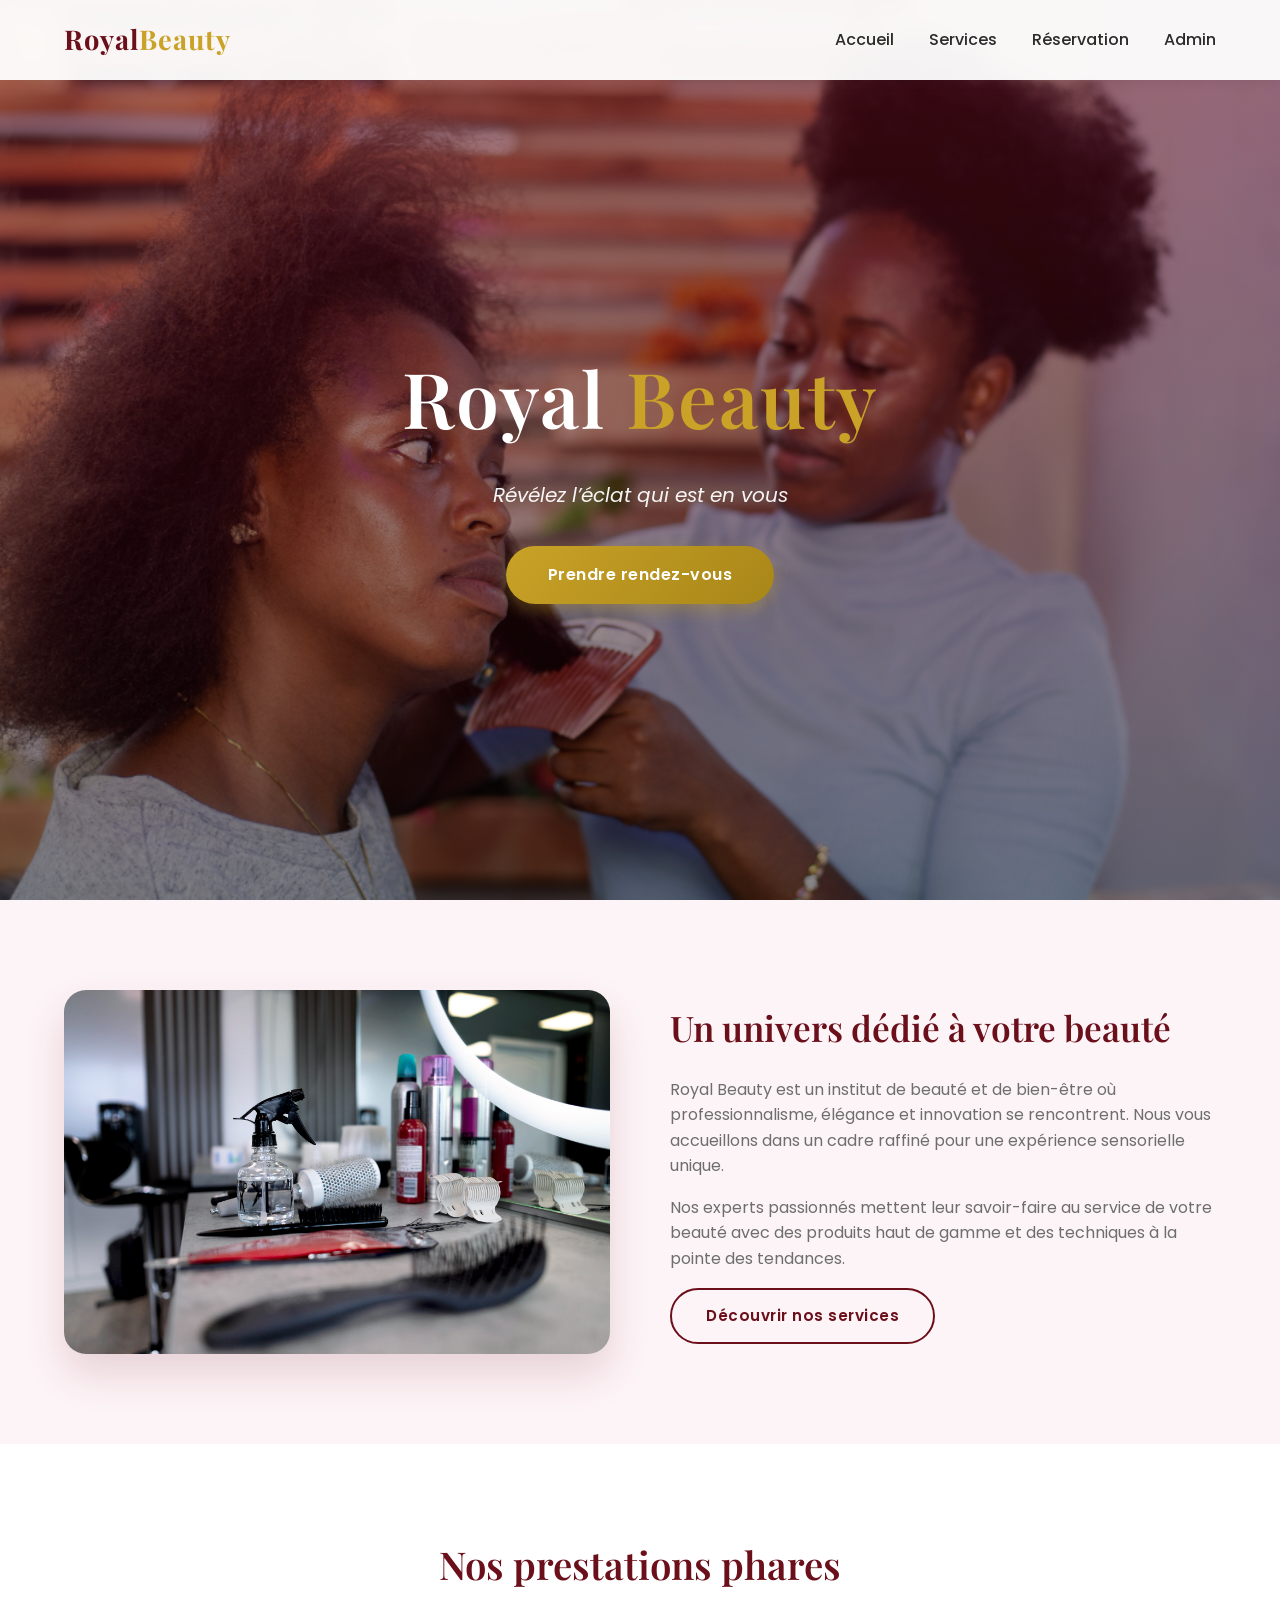
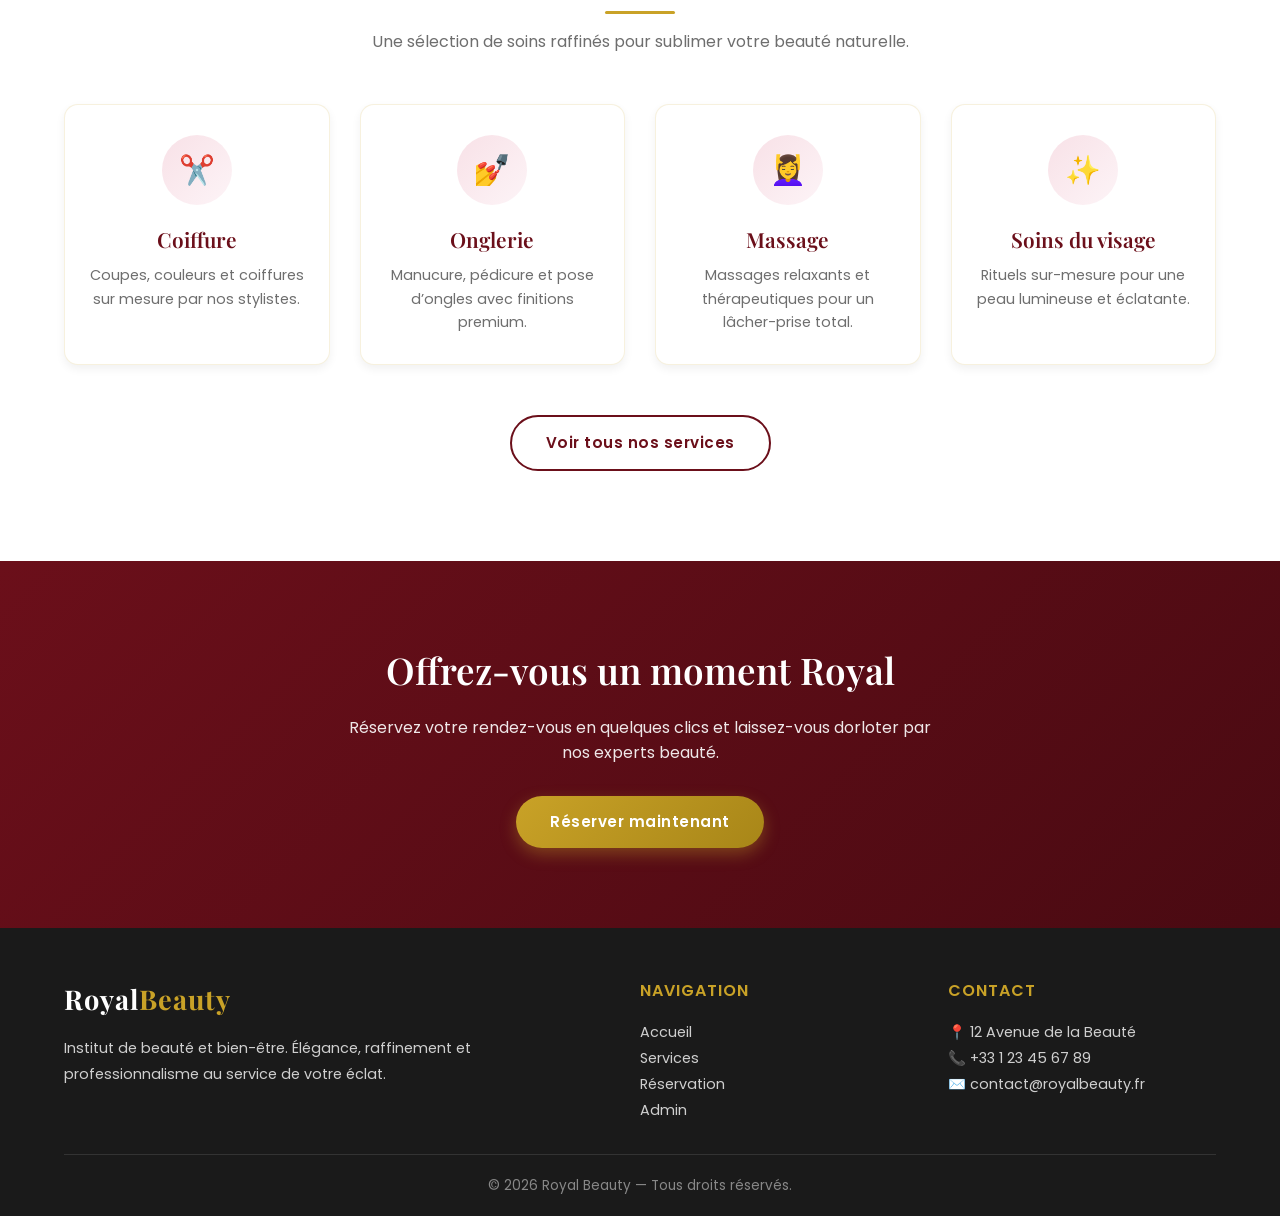
==== index.html @ 95f502e0 "first commit" ====
<!DOCTYPE html>
<html lang="fr">
<head>
    <meta charset="UTF-8" />
    <meta name="viewport" content="width=device-width, initial-scale=1.0" />
    <title>Royal Beauty – Institut de beauté & bien-être</title>
    <meta name="description" content="Royal Beauty, institut de beauté et de bien-être. Coiffure, onglerie, massage, soins du visage. Réservez en ligne." />
    <link rel="preconnect" href="https://fonts.googleapis.com">
    <link rel="preconnect" href="https://fonts.gstatic.com" crossorigin>
    <link href="https://fonts.googleapis.com/css2?family=Playfair+Display:wght@500;600;700&family=Poppins:wght@300;400;500;600&display=swap" rel="stylesheet">
    <link rel="stylesheet" href="css/style.css" />
</head>
<body>

    
    <!-- ================= NAVBAR ================= -->
    <nav class="navbar">
        <div class="container nav-container">
            <a href="index.html" class="logo">Royal<span>Beauty</span></a>
            <ul class="nav-links">
                <li><a href="index.html">Accueil</a></li>
                <li><a href="services.html">Services</a></li>
                <li><a href="booking.html">Réservation</a></li>
                <li><a href="dashboard.html">Admin</a></li>
            </ul>
            <div class="burger" aria-label="Menu">
                <span></span><span></span><span></span>
            </div>
        </div>
    </nav>

    <!-- ================= HERO ================= -->
    <header class="hero">
        <div class="hero-content">
            <h1>Royal <span>Beauty</span></h1>
            <p>Révélez l’éclat qui est en vous</p>
            <a href="booking.html" class="btn btn-primary">Prendre rendez-vous</a>
        </div>
    </header>

    <!-- ================= ABOUT ================= -->
    <section class="section about">
        <div class="container about-grid">
            <div class="about-image">
                <img src="images/2149319780.jpg" alt="Espace bien-être Royal Beauty" />
            </div>
            <div class="about-text">
                <h2>Un univers dédié à votre beauté</h2>
                <p>
                    Royal Beauty est un institut de beauté et de bien-être où professionnalisme,
                    élégance et innovation se rencontrent. Nous vous accueillons dans un cadre
                    raffiné pour une expérience sensorielle unique.
                </p>
                <p>
                    Nos experts passionnés mettent leur savoir-faire au service de votre beauté
                    avec des produits haut de gamme et des techniques à la pointe des tendances.
                </p>
                <a href="services.html" class="btn btn-outline">Découvrir nos services</a>
            </div>
        </div>
    </section>

    <!-- ================= SERVICES PREVIEW ================= -->
    <section class="section">
        <div class="container">
            <h2 class="section-title">Nos prestations phares</h2>
            <p class="section-subtitle">Une sélection de soins raffinés pour sublimer votre beauté naturelle.</p>

            <div class="preview-grid">
                <div class="preview-card">
                    <div class="preview-icon">✂️</div>
                    <h3>Coiffure</h3>
                    <p>Coupes, couleurs et coiffures sur mesure par nos stylistes.</p>
                </div>
                <div class="preview-card">
                    <div class="preview-icon">💅</div>
                    <h3>Onglerie</h3>
                    <p>Manucure, pédicure et pose d’ongles avec finitions premium.</p>
                </div>
                <div class="preview-card">
                    <div class="preview-icon">💆‍♀️</div>
                    <h3>Massage</h3>
                    <p>Massages relaxants et thérapeutiques pour un lâcher-prise total.</p>
                </div>
                <div class="preview-card">
                    <div class="preview-icon">✨</div>
                    <h3>Soins du visage</h3>
                    <p>Rituels sur-mesure pour une peau lumineuse et éclatante.</p>
                </div>
            </div>

            <div style="text-align:center;">
                <a href="services.html" class="btn btn-outline">Voir tous nos services</a>
            </div>
        </div>
    </section>

    <!-- ================= CTA ================= -->
    <section class="cta">
        <div class="container">
            <h2>Offrez-vous un moment Royal</h2>
            <p>Réservez votre rendez-vous en quelques clics et laissez-vous dorloter par nos experts beauté.</p>
            <a href="booking.html" class="btn btn-primary">Réserver maintenant</a>
        </div>
    </section>

    <!-- ================= FOOTER ================= -->
    <footer class="footer">
        <div class="container footer-grid">
            <div>
                <a href="index.html" class="logo">Royal<span>Beauty</span></a>
                <p>Institut de beauté et bien-être. Élégance, raffinement et professionnalisme au service de votre éclat.</p>
            </div>
            <div>
                <h4>Navigation</h4>
                <ul>
                    <li><a href="index.html">Accueil</a></li>
                    <li><a href="services.html">Services</a></li>
                    <li><a href="booking.html">Réservation</a></li>
                    <li><a href="dashboard.html">Admin</a></li>
                </ul>
            </div>
            <div>
                <h4>Contact</h4>
                <ul>
                    <li>📍 12 Avenue de la Beauté</li>
                    <li>📞 +33 1 23 45 67 89</li>
                    <li>✉️ contact@royalbeauty.fr</li>
                </ul>
            </div>
        </div>
        <div class="container footer-bottom">
            © <span id="year"></span> Royal Beauty — Tous droits réservés.
        </div>
    </footer>

    <script src="js/storage.js"></script>
    <script src="js/app.js"></script>
</body>
</html>
---- css/style.css ----
/* =========================================================
   Royal Connect – Royal Beauty
   Feuille de styles principale
   Palette : Or #C9A227 · Bordeaux #6B0F1A · Rose clair #F8E1E7
   ========================================================= */

/* ---------- Variables & Reset ---------- */
:root {
    --gold: #C9A227;
    --gold-dark: #a88618;
    --burgundy: #6B0F1A;
    --burgundy-dark: #4a0a12;
    --pink: #F8E1E7;
    --pink-soft: #fdf4f7;
    --white: #ffffff;
    --text: #2b2b2b;
    --text-muted: #6e6e6e;
    --shadow-sm: 0 4px 10px rgba(0, 0, 0, 0.06);
    --shadow-md: 0 10px 25px rgba(0, 0, 0, 0.08);
    --shadow-lg: 0 20px 40px rgba(107, 15, 26, 0.15);
    --radius: 14px;
    --radius-lg: 22px;
    --transition: 0.3s ease;
}

* {
    margin: 0;
    padding: 0;
    box-sizing: border-box;
}

html {
    scroll-behavior: smooth;
}

body {
    font-family: 'Poppins', sans-serif;
    color: var(--text);
    background-color: var(--white);
    line-height: 1.6;
    overflow-x: hidden;
}

h1, h2, h3, h4 {
    font-family: 'Playfair Display', serif;
    color: var(--burgundy);
    font-weight: 600;
}

a {
    text-decoration: none;
    color: inherit;
}

img {
    max-width: 100%;
    display: block;
}

/* ---------- Layout helpers ---------- */
.container {
    width: 90%;
    max-width: 1200px;
    margin: 0 auto;
}

.section {
    padding: 90px 0;
}

.section-title {
    text-align: center;
    font-size: 2.4rem;
    margin-bottom: 15px;
}

.section-subtitle {
    text-align: center;
    color: var(--text-muted);
    max-width: 650px;
    margin: 0 auto 50px;
}

.section-title::after {
    content: "";
    display: block;
    width: 70px;
    height: 3px;
    background: var(--gold);
    margin: 15px auto 0;
    border-radius: 3px;
}

/* ---------- Navbar ---------- */
.navbar {
    position: fixed;
    top: 0;
    left: 0;
    width: 100%;
    background: rgba(255, 255, 255, 0.95);
    backdrop-filter: blur(8px);
    box-shadow: var(--shadow-sm);
    z-index: 1000;
    transition: var(--transition);
}

.nav-container {
    display: flex;
    justify-content: space-between;
    align-items: center;
    padding: 18px 0;
}

.logo {
    font-family: 'Playfair Display', serif;
    font-size: 1.7rem;
    font-weight: 700;
    color: var(--burgundy);
    letter-spacing: 1px;
}

.logo span {
    color: var(--gold);
}

.nav-links {
    display: flex;
    list-style: none;
    gap: 35px;
}

.nav-links a {
    font-weight: 500;
    color: var(--text);
    position: relative;
    transition: color var(--transition);
}

.nav-links a::after {
    content: "";
    position: absolute;
    bottom: -6px;
    left: 0;
    width: 0;
    height: 2px;
    background: var(--gold);
    transition: width var(--transition);
}

.burger {
    display: none;
    flex-direction: column;
    gap: 5px;
    cursor: pointer;
    padding: 6px;
}

.burger span {
    width: 26px;
    height: 2px;
    background: var(--burgundy);
    transition: var(--transition);
}

.burger.active span:nth-child(1) { transform: translateY(7px) rotate(45deg); }
.burger.active span:nth-child(2) { opacity: 0; }
.burger.active span:nth-child(3) { transform: translateY(-7px) rotate(-45deg); }

/* ---------- Boutons ---------- */
.btn {
    display: inline-block;
    padding: 14px 34px;
    border-radius: 50px;
    font-weight: 600;
    font-size: 0.95rem;
    letter-spacing: 0.5px;
    cursor: pointer;
    border: none;
    transition: all var(--transition);
    text-align: center;
}

.btn-primary {
    background: linear-gradient(135deg, var(--gold), var(--gold-dark));
    color: var(--white);
    box-shadow: 0 6px 16px rgba(201, 162, 39, 0.35);
}

.btn-primary:hover {
    transform: translateY(-3px);
    box-shadow: 0 10px 24px rgba(201, 162, 39, 0.5);
}

.btn-outline {
    background: transparent;
    color: var(--burgundy);
    border: 2px solid var(--burgundy);
}

.btn-outline:hover {
    background: var(--burgundy);
    color: var(--white);
    transform: translateY(-3px);
}

.btn-burgundy {
    background: var(--burgundy);
    color: var(--white);
}

.btn-burgundy:hover {
    background: var(--burgundy-dark);
    transform: translateY(-3px);
}

/* ---------- Hero ---------- */
.hero {
    min-height: 100vh;
    background: linear-gradient(rgba(107, 15, 26, 0.55), rgba(0, 0, 0, 0.45)),
                url("../images/2149259365.jpg") center/cover no-repeat;
    display: flex;
    align-items: center;
    justify-content: center;
    text-align: center;
    color: var(--white);
    position: relative;
    padding: 100px 20px 60px;
}

.hero-content {
    max-width: 800px;
    animation: fadeUp 1s ease both;
}

.hero h1 {
    font-size: clamp(2.5rem, 6vw, 4.8rem);
    color: var(--white);
    margin-bottom: 20px;
    letter-spacing: 2px;
}

.hero h1 span {
    color: var(--gold);
}

.hero p {
    font-size: 1.25rem;
    font-style: italic;
    margin-bottom: 35px;
    opacity: 0.95;
}

.hero .btn {
    font-size: 1rem;
    padding: 16px 42px;
}

.page-header {
    padding: 160px 0 70px;
    background: linear-gradient(135deg, var(--pink-soft), var(--pink));
    text-align: center;
}

.page-header h1 {
    font-size: 3rem;
    margin-bottom: 10px;
}

.page-header p {
    color: var(--text-muted);
    font-size: 1.05rem;
}

/* ---------- About section ---------- */
.about {
    background: var(--pink-soft);
}

.about-grid {
    display: grid;
    grid-template-columns: 1fr 1fr;
    gap: 60px;
    align-items: center;
}

.about-image img {
    border-radius: var(--radius-lg);
    box-shadow: var(--shadow-lg);
}

.about-text h2 {
    font-size: 2.2rem;
    margin-bottom: 20px;
}

.about-text p {
    color: var(--text-muted);
    margin-bottom: 16px;
}

/* ---------- Services (cards) ---------- */
.services-grid {
    display: grid;
    grid-template-columns: repeat(auto-fit, minmax(260px, 1fr));
    gap: 35px;
}

.service-card {
    background: var(--white);
    border-radius: var(--radius-lg);
    overflow: hidden;
    box-shadow: var(--shadow-sm);
    transition: transform var(--transition), box-shadow var(--transition);
    display: flex;
    flex-direction: column;
}

.service-card:hover {
    transform: translateY(-8px);
    box-shadow: var(--shadow-lg);
}

.service-card .card-image {
    height: 220px;
    overflow: hidden;
}

.service-card .card-image img {
    width: 100%;
    height: 100%;
    object-fit: cover;
    transition: transform 0.6s ease;
}

.service-card:hover .card-image img {
    transform: scale(1.08);
}

.service-card .card-body {
    padding: 25px;
    flex: 1;
    display: flex;
    flex-direction: column;
}

.service-card h3 {
    font-size: 1.4rem;
    margin-bottom: 10px;
}

.service-card p {
    color: var(--text-muted);
    font-size: 0.95rem;
    margin-bottom: 18px;
    flex: 1;
}

.service-card .price {
    display: inline-block;
    color: var(--gold);
    font-weight: 600;
    margin-bottom: 16px;
    font-family: 'Playfair Display', serif;
    font-size: 1.1rem;
}

/* Preview (home) compact card */
.preview-grid {
    display: grid;
    grid-template-columns: repeat(auto-fit, minmax(220px, 1fr));
    gap: 30px;
    margin-bottom: 50px;
}

.preview-card {
    background: var(--white);
    padding: 30px 20px;
    border-radius: var(--radius);
    text-align: center;
    box-shadow: var(--shadow-sm);
    transition: var(--transition);
    border: 1px solid rgba(201, 162, 39, 0.15);
}

.preview-card:hover {
    transform: translateY(-6px);
    box-shadow: var(--shadow-md);
    border-color: var(--gold);
}

.preview-icon {
    width: 70px;
    height: 70px;
    margin: 0 auto 18px;
    display: flex;
    align-items: center;
    justify-content: center;
    border-radius: 50%;
    background: linear-gradient(135deg, var(--pink), var(--pink-soft));
    font-size: 1.8rem;
}

.preview-card h3 {
    font-size: 1.3rem;
    margin-bottom: 8px;
}

.preview-card p {
    color: var(--text-muted);
    font-size: 0.9rem;
}

/* ---------- CTA section ---------- */
.cta {
    background: linear-gradient(135deg, var(--burgundy), var(--burgundy-dark));
    color: var(--white);
    text-align: center;
    padding: 80px 20px;
}

.cta h2 {
    color: var(--white);
    font-size: 2.3rem;
    margin-bottom: 15px;
}

.cta p {
    margin-bottom: 30px;
    opacity: 0.9;
    max-width: 600px;
    margin-left: auto;
    margin-right: auto;
}

/* ---------- Formulaire booking ---------- */
.booking-wrap {
    display: grid;
    grid-template-columns: 1fr 1fr;
    gap: 50px;
    align-items: stretch;
}

.booking-side {
    background: linear-gradient(135deg, var(--burgundy), var(--burgundy-dark));
    color: var(--white);
    padding: 45px;
    border-radius: var(--radius-lg);
    display: flex;
    flex-direction: column;
    justify-content: center;
}

.booking-side h2 {
    color: var(--white);
    margin-bottom: 20px;
}

.booking-side p {
    opacity: 0.9;
    margin-bottom: 14px;
}

.booking-side .info-line {
    display: flex;
    align-items: center;
    gap: 12px;
    margin-bottom: 12px;
    font-size: 0.95rem;
}

.booking-side .info-icon {
    color: var(--gold);
    font-size: 1.1rem;
}

.booking-form {
    background: var(--white);
    padding: 45px;
    border-radius: var(--radius-lg);
    box-shadow: var(--shadow-md);
}

.form-group {
    margin-bottom: 20px;
}

.form-group label {
    display: block;
    margin-bottom: 8px;
    font-weight: 500;
    color: var(--burgundy);
    font-size: 0.92rem;
}

.form-group input,
.form-group select {
    width: 100%;
    padding: 13px 16px;
    border: 1.5px solid #e5e5e5;
    border-radius: 10px;
    font-family: inherit;
    font-size: 0.95rem;
    background: var(--white);
    transition: var(--transition);
}

.form-group input:focus,
.form-group select:focus {
    outline: none;
    border-color: var(--gold);
    box-shadow: 0 0 0 3px rgba(201, 162, 39, 0.15);
}

.form-row {
    display: grid;
    grid-template-columns: 1fr 1fr;
    gap: 18px;
}

.booking-form .btn {
    width: 100%;
    margin-top: 10px;
}

/* ---------- Dashboard ---------- */
.dashboard-section {
    padding: 140px 0 80px;
    background: var(--pink-soft);
    min-height: 100vh;
}

.dashboard-header {
    display: flex;
    justify-content: space-between;
    align-items: center;
    margin-bottom: 30px;
    flex-wrap: wrap;
    gap: 20px;
}

.dashboard-header h1 {
    font-size: 2.2rem;
}

.stats-bar {
    display: grid;
    grid-template-columns: repeat(3, 1fr);
    gap: 20px;
    margin-bottom: 30px;
}

.stat-card {
    background: var(--white);
    padding: 22px;
    border-radius: var(--radius);
    text-align: center;
    box-shadow: var(--shadow-sm);
    display: flex;
    flex-direction: column;
    gap: 4px;
    border-left: 4px solid var(--gold);
}

.stat-card.pending { border-left-color: #e89416; }
.stat-card.validated { border-left-color: #2e9b54; }

.stat-num {
    font-family: 'Playfair Display', serif;
    font-size: 2.2rem;
    font-weight: 700;
    color: var(--burgundy);
}

.stat-label {
    color: var(--text-muted);
    font-size: 0.9rem;
    text-transform: uppercase;
    letter-spacing: 1px;
}

.toolbar {
    display: flex;
    justify-content: space-between;
    align-items: center;
    gap: 15px;
    margin-bottom: 20px;
    flex-wrap: wrap;
}

.filters {
    display: flex;
    gap: 10px;
    flex-wrap: wrap;
}

.filter-btn {
    padding: 9px 20px;
    border: 1.5px solid var(--burgundy);
    background: transparent;
    color: var(--burgundy);
    border-radius: 50px;
    cursor: pointer;
    font-weight: 500;
    font-size: 0.88rem;
    transition: var(--transition);
}

.filter-btn:hover,
.filter-btn.active {
    background: var(--burgundy);
    color: var(--white);
}

.table-wrap {
    background: var(--white);
    border-radius: var(--radius-lg);
    box-shadow: var(--shadow-sm);
    overflow: hidden;
}

.bookings-table {
    width: 100%;
    border-collapse: collapse;
}

.bookings-table thead {
    background: var(--burgundy);
    color: var(--white);
}

.bookings-table th,
.bookings-table td {
    padding: 16px 18px;
    text-align: left;
    font-size: 0.93rem;
}

.bookings-table th {
    font-weight: 600;
    text-transform: uppercase;
    letter-spacing: 0.8px;
    font-size: 0.78rem;
}

.bookings-table tbody tr {
    border-bottom: 1px solid #f0e9ec;
    transition: background var(--transition);
}

.bookings-table tbody tr:hover {
    background: var(--pink-soft);
}

.bookings-table tbody tr:last-child {
    border-bottom: none;
}

.status-badge {
    display: inline-block;
    padding: 5px 13px;
    border-radius: 20px;
    font-size: 0.78rem;
    font-weight: 600;
    letter-spacing: 0.5px;
}

.status-pending {
    background: #fff3e0;
    color: #e89416;
}

.status-validated {
    background: #e6f6ec;
    color: #2e9b54;
}

.actions-cell {
    display: flex;
    gap: 8px;
}

.btn-action {
    width: 34px;
    height: 34px;
    border: none;
    border-radius: 50%;
    cursor: pointer;
    font-size: 1rem;
    font-weight: 700;
    display: inline-flex;
    align-items: center;
    justify-content: center;
    transition: var(--transition);
}

.btn-validate {
    background: #e6f6ec;
    color: #2e9b54;
}

.btn-validate:hover {
    background: #2e9b54;
    color: var(--white);
    transform: scale(1.08);
}

.btn-delete {
    background: #fdecee;
    color: #c0392b;
}

.btn-delete:hover {
    background: #c0392b;
    color: var(--white);
    transform: scale(1.08);
}

.empty-state {
    text-align: center;
    padding: 60px 20px;
    display: none;
}

.empty-state .icon {
    font-size: 3.5rem;
    margin-bottom: 15px;
    opacity: 0.4;
}

.empty-state p {
    color: var(--text-muted);
    font-size: 1.05rem;
}

/* ---------- Footer ---------- */
.footer {
    background: #1a1a1a;
    color: #cfcfcf;
    padding: 50px 0 20px;
}

.footer-grid {
    display: grid;
    grid-template-columns: 2fr 1fr 1fr;
    gap: 40px;
    margin-bottom: 30px;
}

.footer h4 {
    color: var(--gold);
    margin-bottom: 16px;
    font-family: 'Poppins', sans-serif;
    font-size: 1rem;
    letter-spacing: 1px;
    text-transform: uppercase;
}

.footer .logo {
    color: var(--white);
    margin-bottom: 14px;
    display: inline-block;
}

.footer p,
.footer li {
    font-size: 0.9rem;
    line-height: 1.8;
}

.footer ul {
    list-style: none;
}

.footer a {
    color: #cfcfcf;
    transition: color var(--transition);
}

.footer a:hover {
    color: var(--gold);
}

.footer-bottom {
    border-top: 1px solid #333;
    padding-top: 20px;
    text-align: center;
    font-size: 0.85rem;
    color: #888;
}

/* ---------- Toast notifications ---------- */
.toast-container {
    position: fixed;
    top: 100px;
    right: 25px;
    z-index: 2000;
    display: flex;
    flex-direction: column;
    gap: 12px;
}

.toast {
    background: var(--white);
    padding: 14px 20px;
    border-radius: 12px;
    box-shadow: var(--shadow-lg);
    display: flex;
    align-items: center;
    gap: 12px;
    min-width: 280px;
    transform: translateX(120%);
    opacity: 0;
    transition: transform 0.4s ease, opacity 0.4s ease;
    border-left: 4px solid var(--gold);
}

.toast.show {
    transform: translateX(0);
    opacity: 1;
}

.toast-success { border-left-color: #2e9b54; }
.toast-error { border-left-color: #c0392b; }
.toast-info { border-left-color: #2980b9; }

.toast-icon {
    width: 28px;
    height: 28px;
    border-radius: 50%;
    display: inline-flex;
    align-items: center;
    justify-content: center;
    color: var(--white);
    font-weight: 700;
    flex-shrink: 0;
}

.toast-success .toast-icon { background: #2e9b54; }
.toast-error .toast-icon { background: #c0392b; }
.toast-info .toast-icon { background: #2980b9; }

.toast-msg {
    font-size: 0.92rem;
    color: var(--text);
}


/* ---------- Animations ---------- */
@keyframes fadeUp {
    from { opacity: 0; transform: translateY(30px); }
    to { opacity: 1; transform: translateY(0); }
}

@keyframes fadeIn {
    from { opacity: 0; }
    to { opacity: 1; }
}

.fade-in {
    animation: fadeIn 0.8s ease both;
}

/* ---------- Responsive ---------- */
@media (max-width: 900px) {
    .section { padding: 70px 0; }

    .about-grid,
    .booking-wrap {
        grid-template-columns: 1fr;
        gap: 35px;
    }

    .footer-grid {
        grid-template-columns: 1fr 1fr;
    }

    .stats-bar {
        grid-template-columns: 1fr;
    }
}

@media (max-width: 720px) {
    .burger { display: flex; }

    .nav-links {
        position: absolute;
        top: 100%;
        left: 0;
        width: 100%;
        flex-direction: column;
        background: var(--white);
        padding: 20px 0;
        gap: 18px;
        text-align: center;
        box-shadow: var(--shadow-sm);
        transform: translateY(-20px);
        opacity: 0;
        pointer-events: none;
        transition: var(--transition);
    }

    .nav-links.open {
        transform: translateY(0);
        opacity: 1;
        pointer-events: auto;
    }

    .hero p { font-size: 1.05rem; }
    .section-title { font-size: 1.9rem; }

    .booking-form,
    .booking-side { padding: 30px; }

    .form-row { grid-template-columns: 1fr; }

    .footer-grid { grid-template-columns: 1fr; gap: 30px; }

    .page-header { padding: 130px 0 50px; }
    .page-header h1 { font-size: 2.2rem; }

    .dashboard-section { padding: 120px 0 60px; }

    /* Responsive table → cards */
    .bookings-table thead { display: none; }
    .bookings-table,
    .bookings-table tbody,
    .bookings-table tr,
    .bookings-table td {
        display: block;
        width: 100%;
    }
    .bookings-table tr {
        background: var(--white);
        margin-bottom: 14px;
        border-radius: var(--radius);
        padding: 10px 6px;
        box-shadow: var(--shadow-sm);
        border-bottom: none !important;
    }
    .bookings-table td {
        display: flex;
        justify-content: space-between;
        align-items: center;
        padding: 10px 16px;
        border-bottom: 1px dashed #eee;
    }
    .bookings-table td:last-child { border-bottom: none; }
    .bookings-table td::before {
        content: attr(data-label);
        font-weight: 600;
        color: var(--burgundy);
        font-size: 0.78rem;
        text-transform: uppercase;
        letter-spacing: 0.5px;
    }
    .actions-cell { justify-content: flex-end; }

    .toast-container { right: 15px; left: 15px; top: 90px; }
    .toast { min-width: auto; width: 100%; }
}




/* ---------- Bouton danger ---------- */
.btn-danger {
    background: linear-gradient(135deg, #c0392b, #962d22);
    color: var(--white);
    box-shadow: 0 6px 16px rgba(192, 57, 43, 0.35);
}

.btn-danger:hover {
    transform: translateY(-3px);
    box-shadow: 0 10px 24px rgba(192, 57, 43, 0.5);
}

/* ---------- Dashboard actions (header) ---------- */
.dashboard-actions {
    display: flex;
    gap: 12px;
    flex-wrap: wrap;
}

/* ---------- Page de connexion ---------- */
.login-page {
    min-height: 100vh;
    display: flex;
    background:
        linear-gradient(135deg, rgba(107, 15, 26, 0.92), rgba(74, 10, 18, 0.95)),
        url("../images/2149259365.jpg") center/cover no-repeat;
    padding: 40px 20px;
    position: relative;
}

.login-wrap {
    width: 100%;
    max-width: 460px;
    margin: auto;
    position: relative;
}

.login-back {
    position: absolute;
    top: -30px;
    left: 0;
    color: rgba(255, 255, 255, 0.85);
    font-size: 0.9rem;
    transition: color var(--transition);
}

.login-back:hover {
    color: var(--gold);
}

.login-card {
    background: var(--white);
    padding: 45px 40px;
    border-radius: var(--radius-lg);
    box-shadow: 0 30px 60px rgba(0, 0, 0, 0.3);
    animation: fadeUp 0.6s ease both;
}

.login-brand {
    text-align: center;
    margin-bottom: 35px;
}

.login-brand .logo {
    font-size: 2rem;
}

.login-tag {
    color: var(--text-muted);
    font-size: 0.9rem;
    margin-top: 6px;
    letter-spacing: 1px;
    text-transform: uppercase;
}

.login-form .btn {
    width: 100%;
    margin-top: 8px;
}

.login-hint {
    margin-top: 22px;
    padding: 12px 15px;
    background: var(--pink-soft);
    border-radius: 10px;
    font-size: 0.85rem;
    color: var(--text-muted);
    text-align: center;
    border-left: 3px solid var(--gold);
}

.login-hint code {
    background: var(--white);
    padding: 2px 8px;
    border-radius: 4px;
    font-family: 'Courier New', monospace;
    color: var(--burgundy);
    font-weight: 600;
}

/* ---------- Modal de confirmation ---------- */
.modal-backdrop {
    position: fixed;
    inset: 0;
    background: rgba(30, 10, 15, 0.55);
    backdrop-filter: blur(3px);
    z-index: 3000;
    display: flex;
    align-items: center;
    justify-content: center;
    padding: 20px;
    opacity: 0;
    transition: opacity 0.25s ease;
}

.modal-backdrop.show {
    opacity: 1;
}

.modal {
    background: var(--white);
    border-radius: var(--radius-lg);
    padding: 35px 32px 28px;
    max-width: 440px;
    width: 100%;
    text-align: center;
    box-shadow: var(--shadow-lg);
    transform: translateY(20px) scale(0.97);
    transition: transform 0.25s ease;
}

.modal-backdrop.show .modal {
    transform: translateY(0) scale(1);
}

.modal-icon {
    width: 64px;
    height: 64px;
    margin: 0 auto 18px;
    border-radius: 50%;
    background: linear-gradient(135deg, var(--pink), var(--pink-soft));
    color: var(--burgundy);
    font-size: 1.8rem;
    font-weight: 700;
    display: flex;
    align-items: center;
    justify-content: center;
}

.modal-icon.danger {
    background: linear-gradient(135deg, #fdecee, #fbd5d9);
    color: #c0392b;
}

.modal-title {
    font-size: 1.4rem;
    margin-bottom: 10px;
}

.modal-message {
    color: var(--text-muted);
    font-size: 0.95rem;
    margin-bottom: 26px;
    line-height: 1.6;
}

.modal-actions {
    display: flex;
    gap: 12px;
    justify-content: center;
    flex-wrap: wrap;
}

.modal-actions .btn {
    flex: 1;
    min-width: 130px;
    padding: 12px 20px;
}

@media (max-width: 480px) {
    .login-card { padding: 35px 25px; }
    .modal { padding: 30px 22px 22px; }
    .modal-actions { flex-direction: column-reverse; }
    .modal-actions .btn { width: 100%; }
}
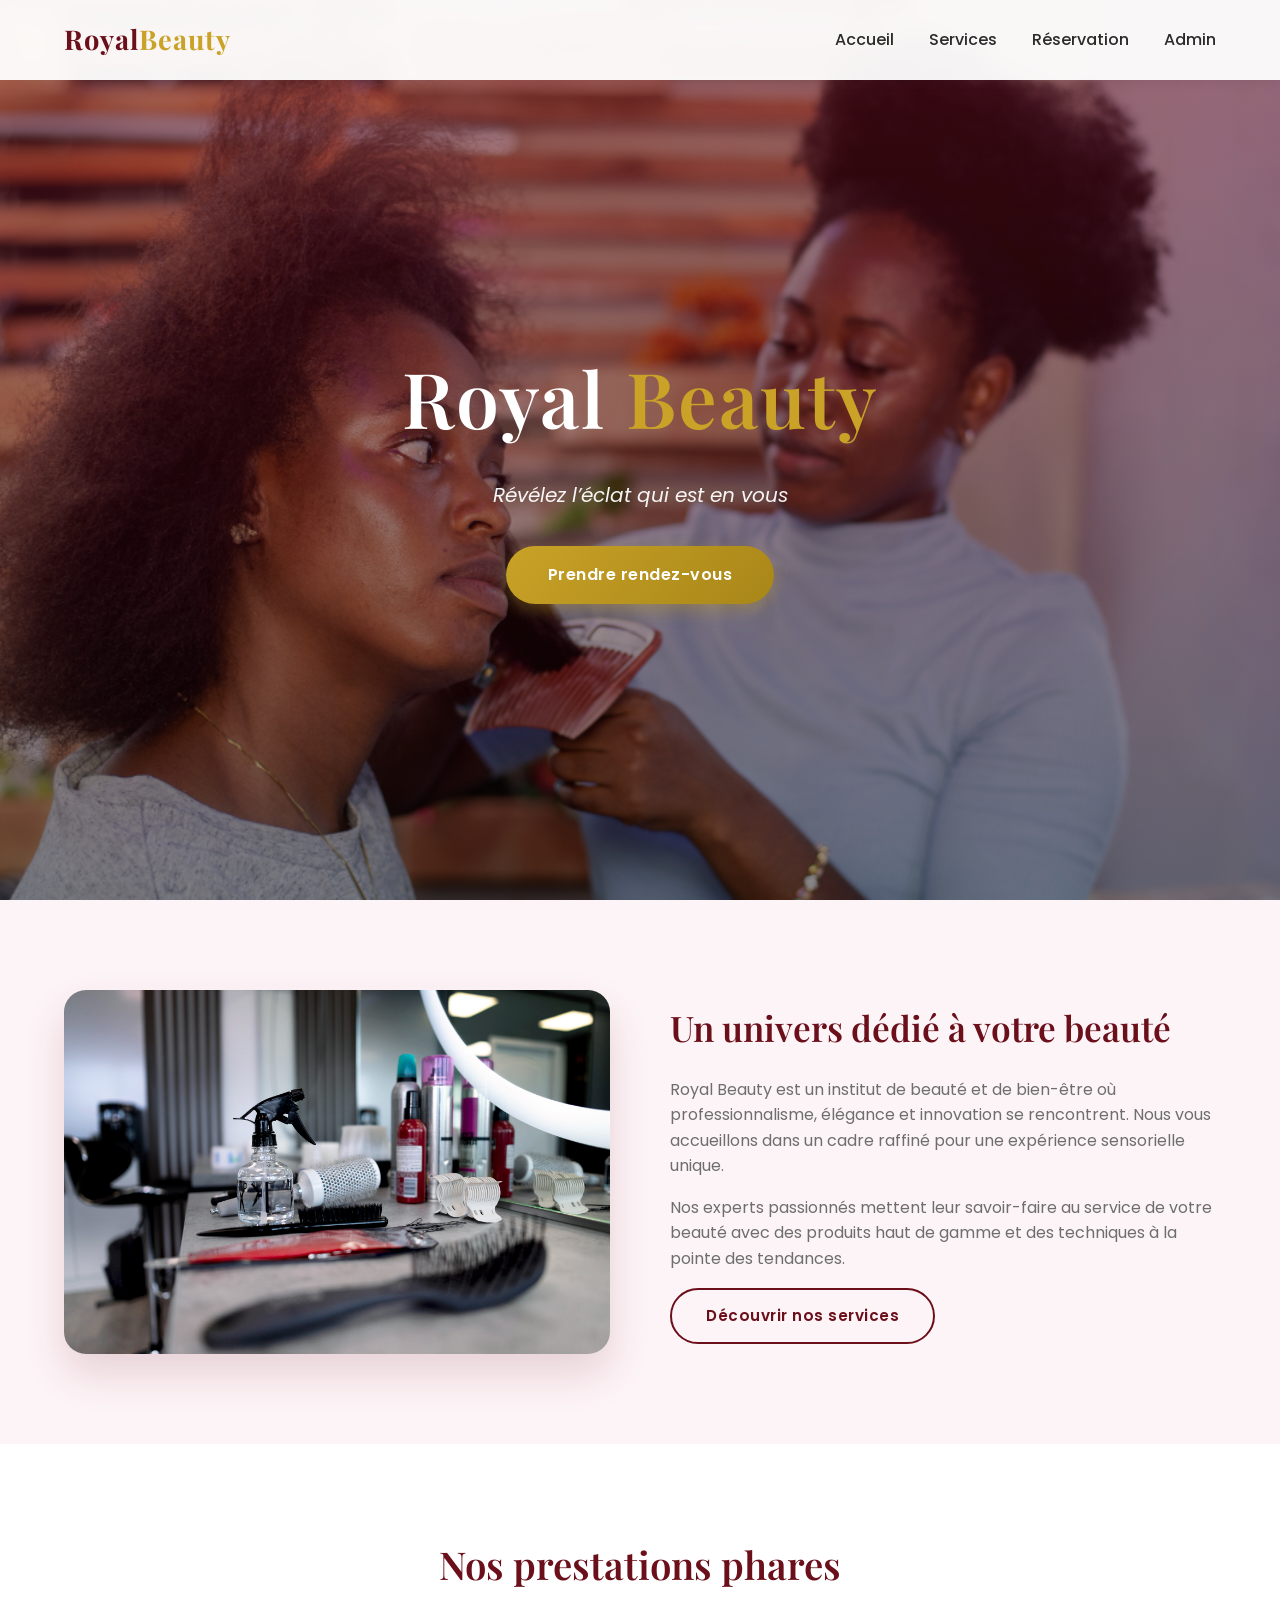
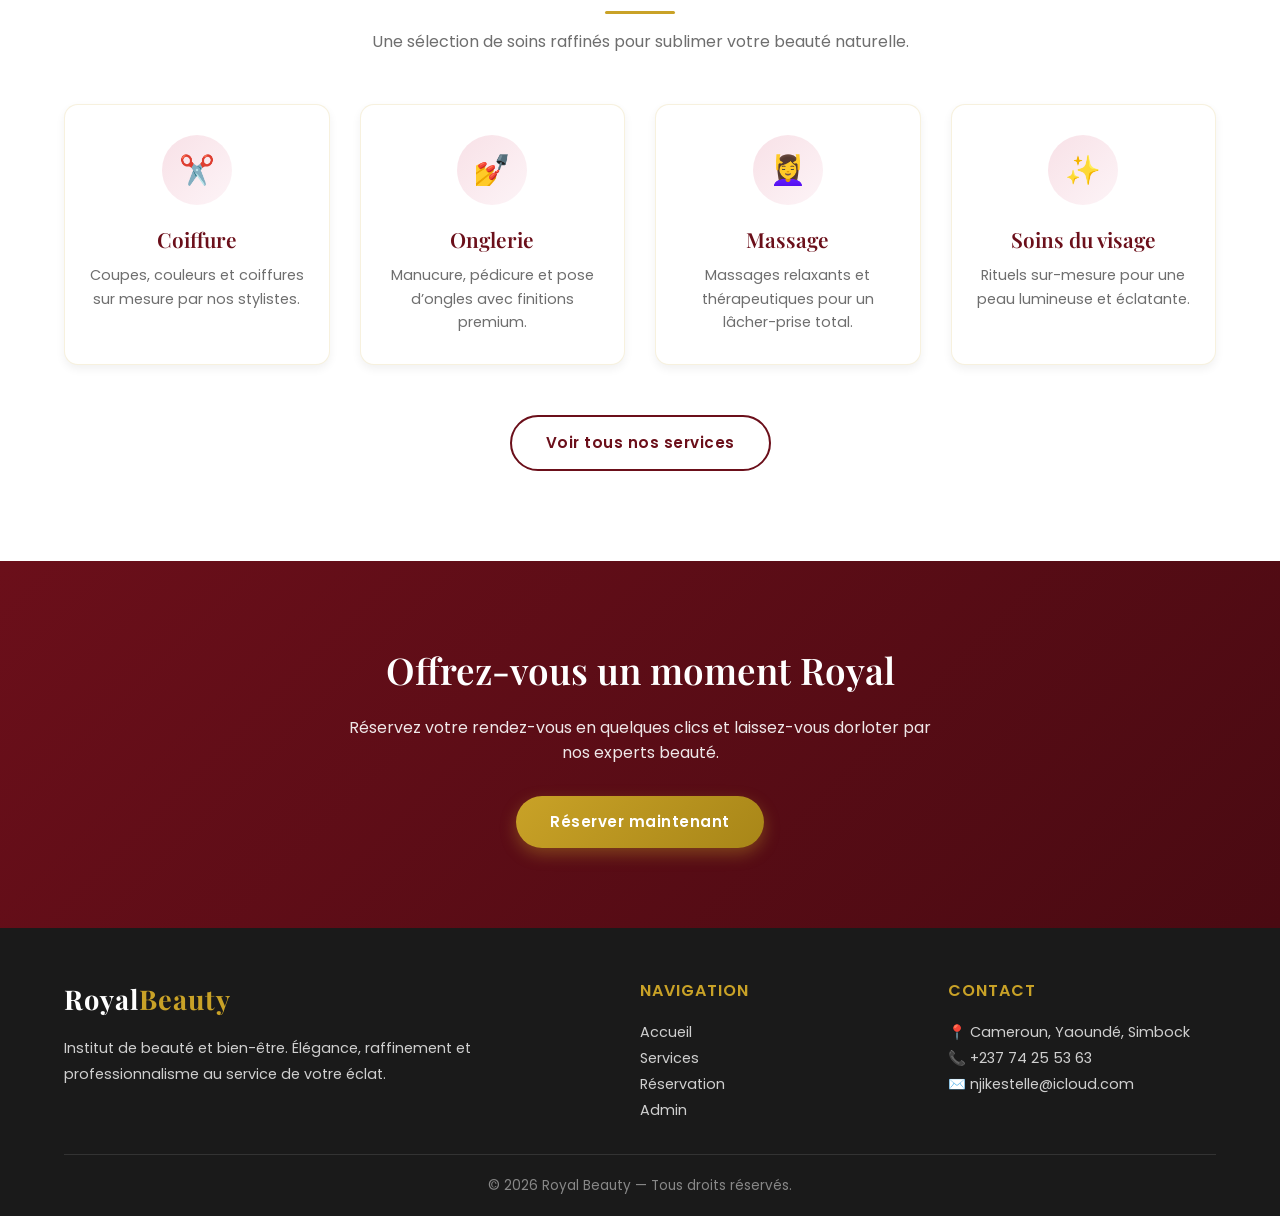
==== commit b2412b27: "AJout de infos de contact" ====
--- a/index.html
+++ b/index.html
@@ -123,9 +123,9 @@
             <div>
                 <h4>Contact</h4>
                 <ul>
-                    <li>📍 12 Avenue de la Beauté</li>
-                    <li>📞 +33 1 23 45 67 89</li>
-                    <li>✉️ contact@royalbeauty.fr</li>
+                    <li>📍 Cameroun, Yaoundé, Simbock</li>
+                    <li>📞 +237 74 25 53 63</li>
+                    <li>✉️ njikestelle@icloud.com</li>
                 </ul>
             </div>
         </div>
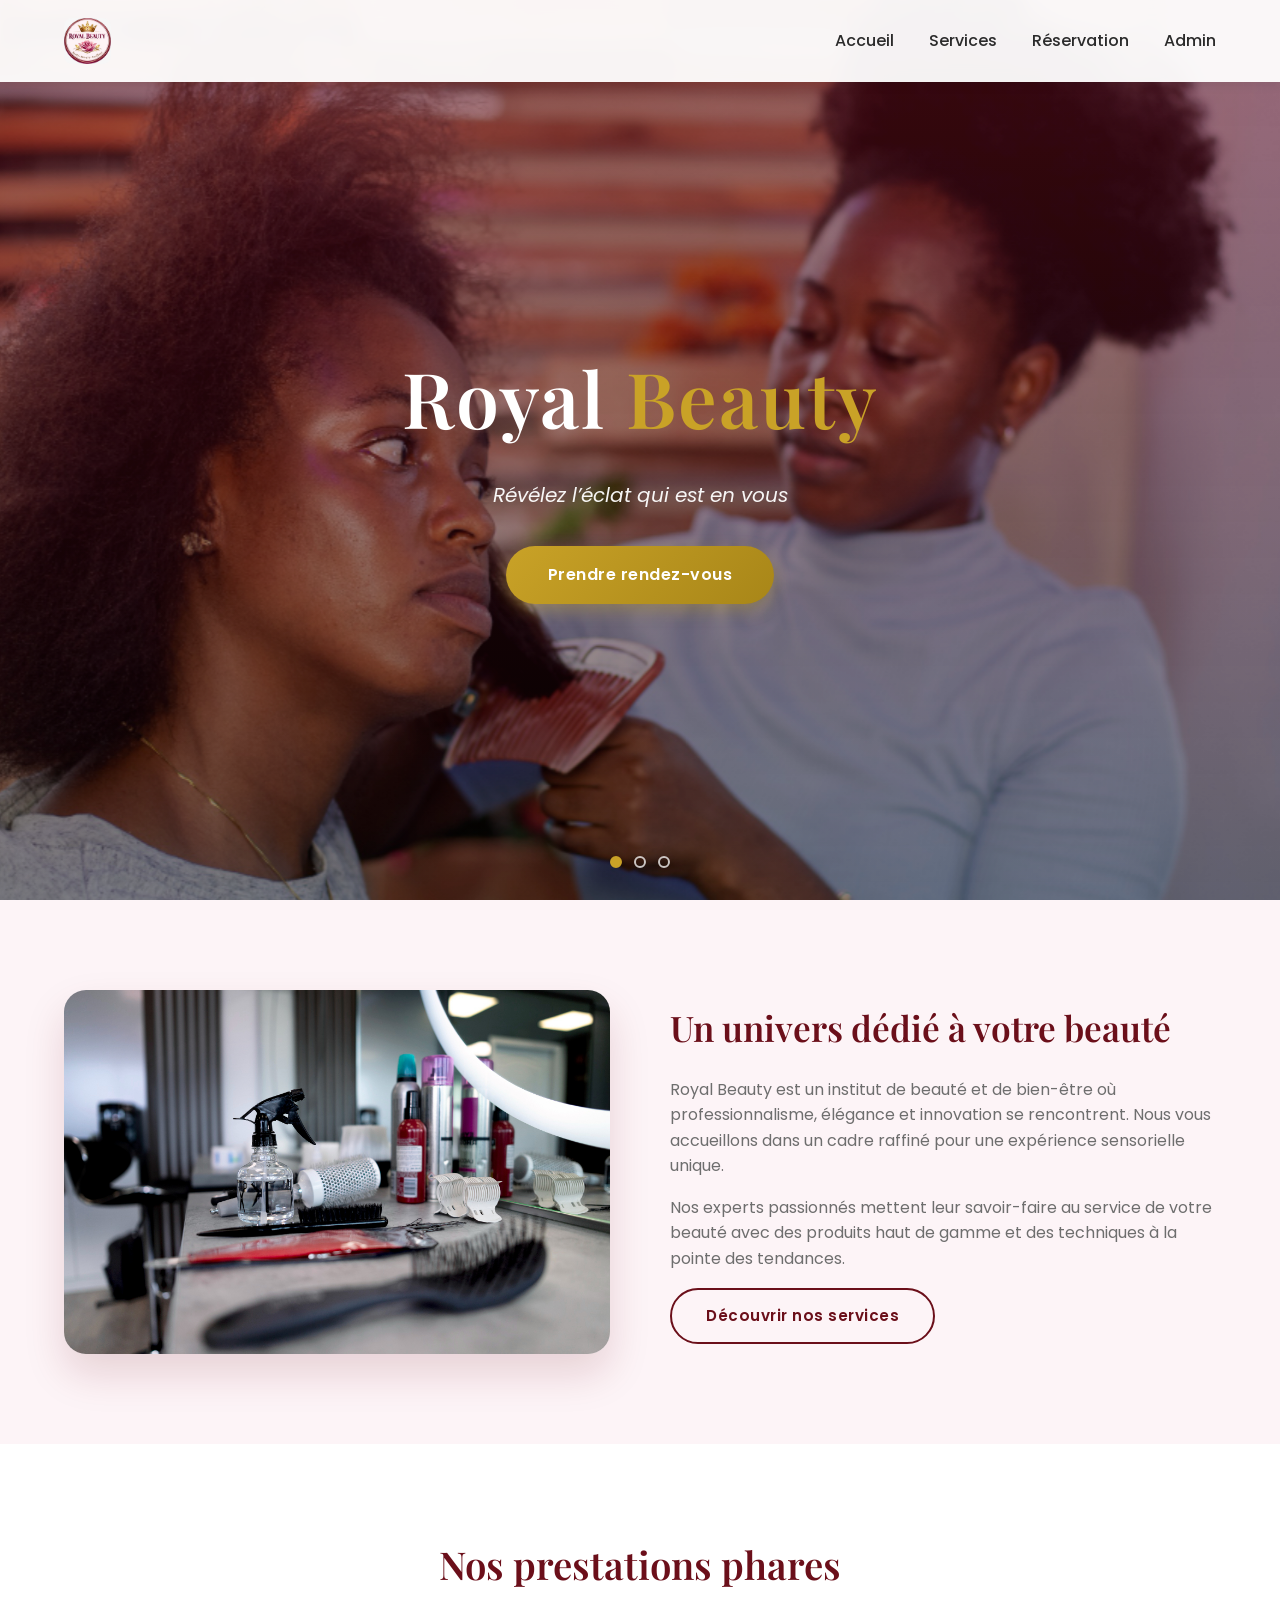
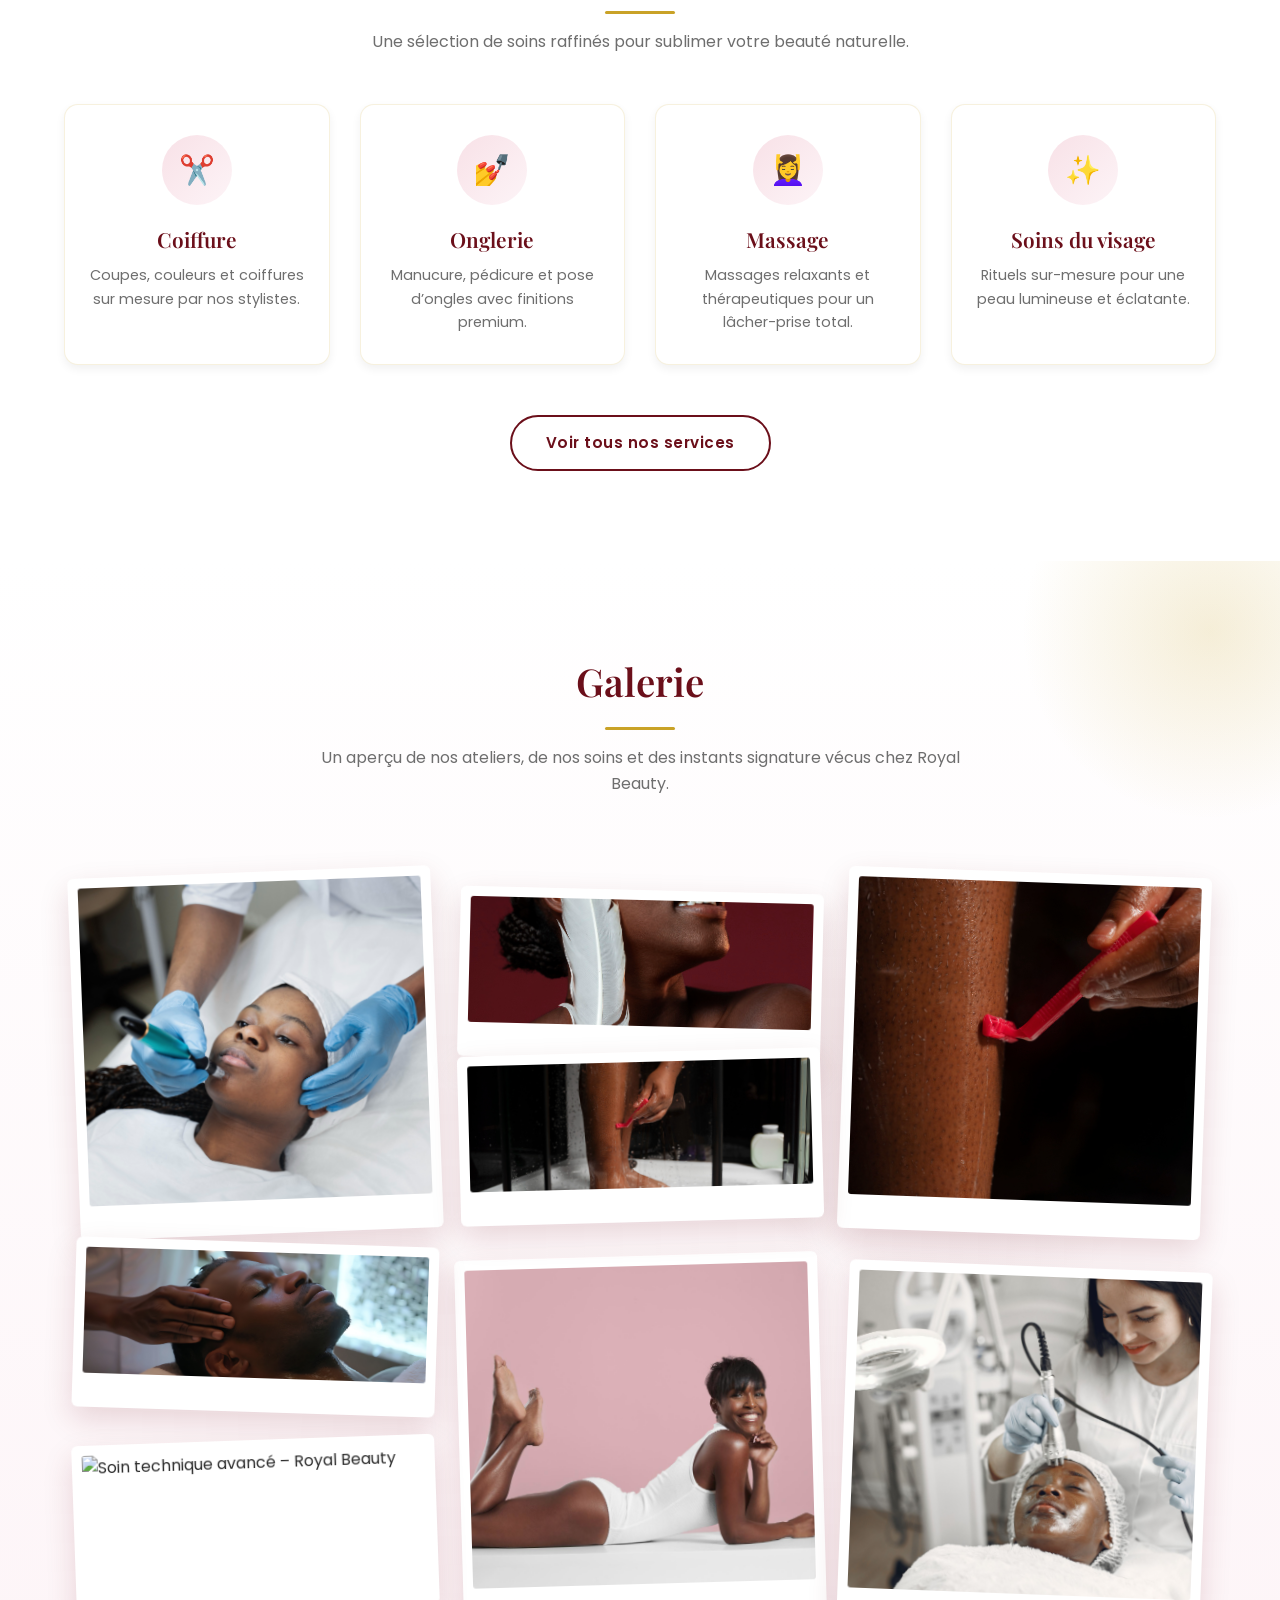
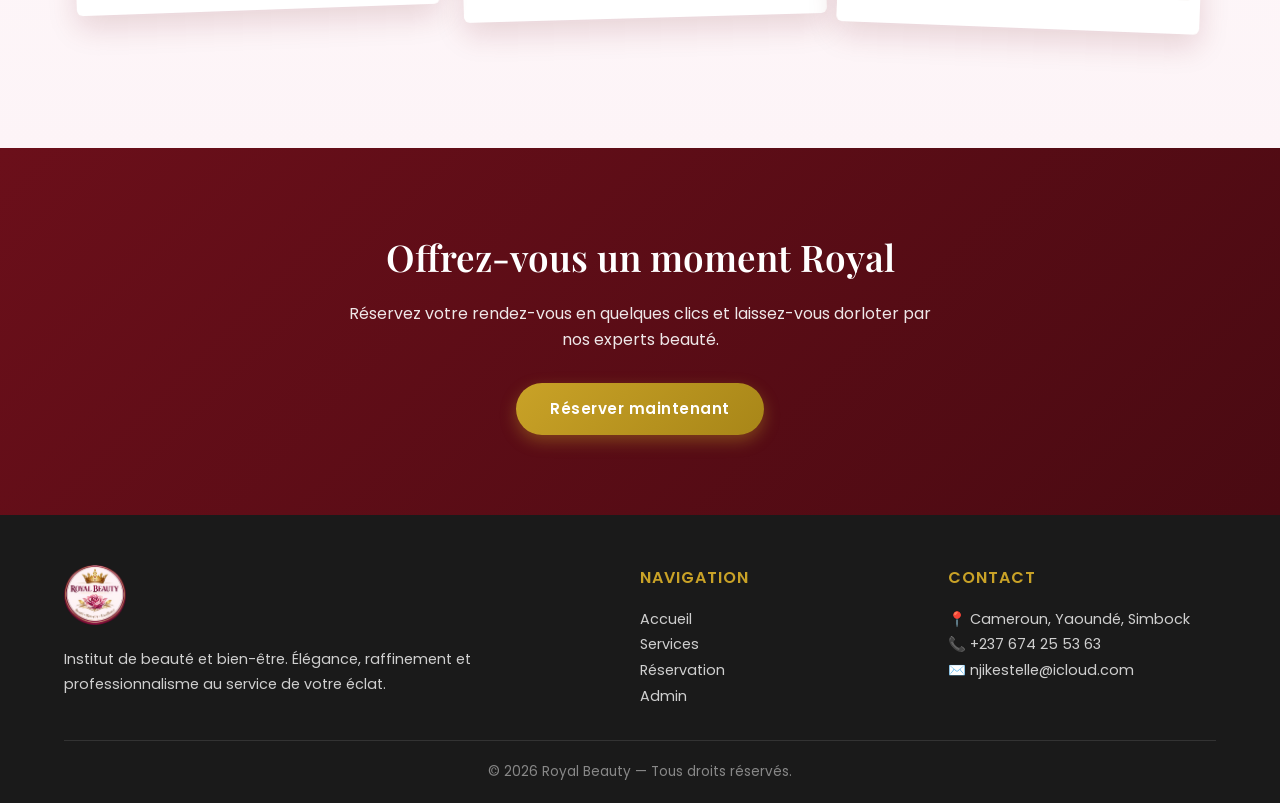
==== commit 57305ece: "AJout de la galerie" ====
--- a/index.html
+++ b/index.html
@@ -5,10 +5,28 @@
     <meta name="viewport" content="width=device-width, initial-scale=1.0" />
     <title>Royal Beauty – Institut de beauté & bien-être</title>
     <meta name="description" content="Royal Beauty, institut de beauté et de bien-être. Coiffure, onglerie, massage, soins du visage. Réservez en ligne." />
+
+    <!-- Open Graph / Facebook -->
+    <meta property="og:type" content="website" />
+    <meta property="og:site_name" content="Royal Beauty" />
+    <meta property="og:title" content="Royal Beauty – Institut de beauté & bien-être" />
+    <meta property="og:description" content="Royal Beauty, institut de beauté et de bien-être. Coiffure, onglerie, massage, soins du visage. Réservez en ligne." />
+    <meta property="og:image" content="images/logo.png" />
+    <meta property="og:image:alt" content="Logo Royal Beauty" />
+    <meta property="og:url" content="index.html" />
+    <meta property="og:locale" content="fr_FR" />
+
+    <!-- Twitter -->
+    <meta name="twitter:card" content="summary_large_image" />
+    <meta name="twitter:title" content="Royal Beauty – Institut de beauté & bien-être" />
+    <meta name="twitter:description" content="Royal Beauty, institut de beauté et de bien-être. Coiffure, onglerie, massage, soins du visage. Réservez en ligne." />
+    <meta name="twitter:image" content="images/logo.png" />
+
     <link rel="preconnect" href="https://fonts.googleapis.com">
     <link rel="preconnect" href="https://fonts.gstatic.com" crossorigin>
     <link href="https://fonts.googleapis.com/css2?family=Playfair+Display:wght@500;600;700&family=Poppins:wght@300;400;500;600&display=swap" rel="stylesheet">
     <link rel="stylesheet" href="css/style.css" />
+    <link rel="icon" type="image/png" href="images/logo.png" />
 </head>
 <body>
 
@@ -16,7 +34,7 @@
     <!-- ================= NAVBAR ================= -->
     <nav class="navbar">
         <div class="container nav-container">
-            <a href="index.html" class="logo">Royal<span>Beauty</span></a>
+            <a href="index.html" class="logo"><img src="images/logo_fond_blanc.jpeg" alt="Royal Beauty" /></a>
             <ul class="nav-links">
                 <li><a href="index.html">Accueil</a></li>
                 <li><a href="services.html">Services</a></li>
@@ -29,12 +47,22 @@
         </div>
     </nav>
 
-    <!-- ================= HERO ================= -->
-    <header class="hero">
+    <!-- ================= HERO (carrousel 3 slides) ================= -->
+    <header class="hero" id="heroCarousel">
+        <div class="hero-slides">
+            <div class="hero-slide active" style="background-image: url('images/2149259365.jpg');"></div>
+            <div class="hero-slide" style="background-image: url('images/2148976099.jpg');"></div>
+            <div class="hero-slide" style="background-image: url('images/2149975498.jpg');"></div>
+        </div>
         <div class="hero-content">
             <h1>Royal <span>Beauty</span></h1>
             <p>Révélez l’éclat qui est en vous</p>
             <a href="booking.html" class="btn btn-primary">Prendre rendez-vous</a>
+        </div>
+        <div class="hero-dots" role="tablist" aria-label="Sélection de diapositive">
+            <button type="button" class="hero-dot active" aria-label="Diapositive 1"></button>
+            <button type="button" class="hero-dot" aria-label="Diapositive 2"></button>
+            <button type="button" class="hero-dot" aria-label="Diapositive 3"></button>
         </div>
     </header>
 
@@ -95,6 +123,26 @@
         </div>
     </section>
 
+    <!-- ================= GALERIE ================= -->
+    <section class="section gallery-section">
+        <div class="gallery-bg-decor" aria-hidden="true"></div>
+        <div class="container">
+            <h2 class="section-title">Galerie</h2>
+            <p class="section-subtitle">Un aperçu de nos ateliers, de nos soins et des instants signature vécus chez Royal Beauty.</p>
+
+            <div class="gallery">
+                <figure class="gallery-item"><img src="images/2149334293.jpg" alt="Atelier soin visage – Royal Beauty" loading="lazy" /></figure>
+                <figure class="gallery-item"><img src="images/2149732823.jpg" alt="Espace coiffure – Royal Beauty" loading="lazy" /></figure>
+                <figure class="gallery-item"><img src="images/2150162720.jpg" alt="Rituel bien-être – Royal Beauty" loading="lazy" /></figure>
+                <figure class="gallery-item"><img src="images/2150162723.jpg" alt="Onglerie premium – Royal Beauty" loading="lazy" /></figure>
+                <figure class="gallery-item"><img src="images/2151454760.jpg" alt="Atelier beauté – Royal Beauty" loading="lazy" /></figure>
+                <figure class="gallery-item"><img src="images/2283.jpg" alt="Cadre raffiné – Royal Beauty" loading="lazy" /></figure>
+                <figure class="gallery-item"><img src="images/48234.jpg" alt="Expertise beauté – Royal Beauty" loading="lazy" /></figure>
+                <figure class="gallery-item"><img src="images/person-getting-micro-needling-beauty-treatment.jpg" alt="Soin technique avancé – Royal Beauty" loading="lazy" /></figure>
+            </div>
+        </div>
+    </section>
+
     <!-- ================= CTA ================= -->
     <section class="cta">
         <div class="container">
@@ -108,7 +156,7 @@
     <footer class="footer">
         <div class="container footer-grid">
             <div>
-                <a href="index.html" class="logo">Royal<span>Beauty</span></a>
+                <a href="index.html" class="logo"><img src="images/logo.png" alt="Royal Beauty" /></a>
                 <p>Institut de beauté et bien-être. Élégance, raffinement et professionnalisme au service de votre éclat.</p>
             </div>
             <div>
@@ -124,7 +172,7 @@
                 <h4>Contact</h4>
                 <ul>
                     <li>📍 Cameroun, Yaoundé, Simbock</li>
-                    <li>📞 +237 74 25 53 63</li>
+                    <li>📞 +237 674 25 53 63</li>
                     <li>✉️ njikestelle@icloud.com</li>
                 </ul>
             </div>
--- a/css/style.css
+++ b/css/style.css
@@ -123,6 +123,13 @@
     color: var(--gold);
 }
 
+.logo img {
+    height: 46px;
+    width: auto;
+    display: block;
+    border-radius: 8px;
+}
+
 .nav-links {
     display: flex;
     list-style: none;
@@ -213,11 +220,9 @@
     transform: translateY(-3px);
 }
 
-/* ---------- Hero ---------- */
+/* ---------- Hero (carrousel) ---------- */
 .hero {
     min-height: 100vh;
-    background: linear-gradient(rgba(107, 15, 26, 0.55), rgba(0, 0, 0, 0.45)),
-                url("../images/2149259365.jpg") center/cover no-repeat;
     display: flex;
     align-items: center;
     justify-content: center;
@@ -225,11 +230,80 @@
     color: var(--white);
     position: relative;
     padding: 100px 20px 60px;
+    overflow: hidden;
+}
+
+.hero-slides {
+    position: absolute;
+    inset: 0;
+    z-index: 0;
+}
+
+.hero-slide {
+    position: absolute;
+    inset: 0;
+    background-size: cover;
+    background-position: center;
+    background-repeat: no-repeat;
+    opacity: 0;
+    transition: opacity 1.2s ease-in-out;
+    transform: scale(1.05);
+}
+
+.hero-slide.active {
+    opacity: 1;
+    animation: heroZoom 7s ease-in-out forwards;
+}
+
+.hero-slides::after {
+    content: "";
+    position: absolute;
+    inset: 0;
+    background: linear-gradient(rgba(107, 15, 26, 0.55), rgba(0, 0, 0, 0.45));
+    z-index: 1;
+    pointer-events: none;
+}
+
+@keyframes heroZoom {
+    from { transform: scale(1.05); }
+    to   { transform: scale(1.12); }
 }
 
 .hero-content {
+    position: relative;
+    z-index: 2;
     max-width: 800px;
     animation: fadeUp 1s ease both;
+}
+
+.hero-dots {
+    position: absolute;
+    bottom: 32px;
+    left: 50%;
+    transform: translateX(-50%);
+    display: flex;
+    gap: 12px;
+    z-index: 3;
+}
+
+.hero-dot {
+    width: 12px;
+    height: 12px;
+    border-radius: 50%;
+    border: 2px solid rgba(255, 255, 255, 0.75);
+    background: transparent;
+    cursor: pointer;
+    padding: 0;
+    transition: background var(--transition), transform var(--transition), border-color var(--transition);
+}
+
+.hero-dot:hover {
+    transform: scale(1.15);
+}
+
+.hero-dot.active {
+    background: var(--gold);
+    border-color: var(--gold);
 }
 
 .hero h1 {
@@ -730,6 +804,180 @@
 .empty-state p {
     color: var(--text-muted);
     font-size: 1.05rem;
+}
+
+/* ---------- Galerie (collage créatif) ---------- */
+.gallery-section {
+    position: relative;
+    overflow: hidden;
+    background: linear-gradient(180deg, var(--white) 0%, var(--pink-soft) 100%);
+}
+
+.gallery-bg-decor {
+    position: absolute;
+    top: -120px;
+    right: -120px;
+    width: 380px;
+    height: 380px;
+    background: radial-gradient(circle, rgba(201, 162, 39, 0.18), transparent 70%);
+    border-radius: 50%;
+    pointer-events: none;
+    z-index: 0;
+}
+
+.gallery-bg-decor::after {
+    content: "";
+    position: absolute;
+    bottom: -500px;
+    left: -300px;
+    width: 460px;
+    height: 460px;
+    background: radial-gradient(circle, rgba(107, 15, 26, 0.12), transparent 70%);
+    border-radius: 50%;
+}
+
+.gallery-section .container {
+    position: relative;
+    z-index: 1;
+}
+
+.gallery {
+    display: grid;
+    grid-template-columns: repeat(6, 1fr);
+    grid-auto-rows: 170px;
+    gap: 22px;
+    margin-top: 55px;
+    padding: 20px 10px 40px;
+}
+
+.gallery-item {
+    position: relative;
+    margin: 0;
+    background: var(--white);
+    padding: 10px 10px 34px;
+    border-radius: 6px;
+    box-shadow: 0 12px 30px rgba(107, 15, 26, 0.15);
+    overflow: hidden;
+    cursor: pointer;
+    transition: transform 0.55s cubic-bezier(0.22, 1, 0.36, 1),
+                box-shadow 0.4s ease;
+    will-change: transform;
+}
+
+.gallery-item img {
+    width: 100%;
+    height: 100%;
+    object-fit: cover;
+    display: block;
+    border-radius: 3px;
+    transition: transform 0.8s ease, filter 0.4s ease;
+    filter: saturate(0.92);
+}
+
+.gallery-item::before {
+    content: "";
+    position: absolute;
+    inset: 10px 10px 34px;
+    border-radius: 3px;
+    background: linear-gradient(180deg, transparent 55%, rgba(107, 15, 26, 0.55));
+    opacity: 0;
+    transition: opacity 0.4s ease;
+    z-index: 2;
+    pointer-events: none;
+}
+
+.gallery-item::after {
+    content: "";
+    position: absolute;
+    inset: 0;
+    border-radius: 6px;
+    border: 2px solid transparent;
+    pointer-events: none;
+    transition: border-color 0.35s ease;
+}
+
+.gallery-item:hover {
+    transform: scale(1.06) rotate(0deg) translate(0, 0) !important;
+    box-shadow: 0 25px 55px rgba(107, 15, 26, 0.28);
+    z-index: 20;
+}
+
+.gallery-item:hover img {
+    transform: scale(1.08);
+    filter: saturate(1.1);
+}
+
+.gallery-item:hover::before { opacity: 1; }
+.gallery-item:hover::after { border-color: var(--gold); }
+
+/* Placement asymétrique + rotations (effet collage/polaroid) */
+.gallery-item:nth-child(1) {
+    grid-column: 1 / 3;
+    grid-row: 1 / 3;
+    transform: rotate(-2.2deg);
+    z-index: 2;
+}
+.gallery-item:nth-child(2) {
+    grid-column: 3 / 5;
+    grid-row: 1 / 2;
+    transform: translateY(18px) rotate(1.4deg);
+    z-index: 3;
+}
+.gallery-item:nth-child(3) {
+    grid-column: 5 / 7;
+    grid-row: 1 / 3;
+    transform: rotate(2deg);
+    z-index: 2;
+}
+.gallery-item:nth-child(4) {
+    grid-column: 3 / 5;
+    grid-row: 2 / 3;
+    transform: translateY(-12px) rotate(-1.5deg);
+    z-index: 4;
+}
+.gallery-item:nth-child(5) {
+    grid-column: 1 / 3;
+    grid-row: 3 / 4;
+    transform: translateY(-14px) rotate(1.8deg);
+    z-index: 3;
+}
+.gallery-item:nth-child(6) {
+    grid-column: 3 / 5;
+    grid-row: 3 / 5;
+    transform: rotate(-1.6deg);
+    z-index: 2;
+}
+.gallery-item:nth-child(7) {
+    grid-column: 5 / 7;
+    grid-row: 3 / 5;
+    transform: translateY(10px) rotate(2.2deg);
+    z-index: 2;
+}
+.gallery-item:nth-child(8) {
+    grid-column: 1 / 3;
+    grid-row: 4 / 5;
+    transform: translateY(-8px) rotate(-2deg);
+    z-index: 3;
+}
+
+/* Tablette : grille 4 colonnes, rotations réduites */
+@media (max-width: 960px) {
+    .gallery { grid-template-columns: repeat(4, 1fr); grid-auto-rows: 150px; gap: 18px; }
+    .gallery-item:nth-child(1) { grid-column: 1 / 3; grid-row: 1 / 3; transform: rotate(-1.5deg); }
+    .gallery-item:nth-child(2) { grid-column: 3 / 5; grid-row: 1 / 2; transform: rotate(1deg); }
+    .gallery-item:nth-child(3) { grid-column: 3 / 5; grid-row: 2 / 3; transform: rotate(-1deg); }
+    .gallery-item:nth-child(4) { grid-column: 1 / 3; grid-row: 3 / 4; transform: rotate(1.2deg); }
+    .gallery-item:nth-child(5) { grid-column: 3 / 5; grid-row: 3 / 4; transform: rotate(-1.5deg); }
+    .gallery-item:nth-child(6) { grid-column: 1 / 3; grid-row: 4 / 5; transform: rotate(-1deg); }
+    .gallery-item:nth-child(7) { grid-column: 3 / 5; grid-row: 4 / 5; transform: rotate(1.5deg); }
+    .gallery-item:nth-child(8) { grid-column: 1 / 5; grid-row: 5 / 6; transform: rotate(-0.8deg); }
+}
+
+/* Mobile : colonne simple, pas de rotation */
+@media (max-width: 600px) {
+    .gallery { grid-template-columns: 1fr; grid-auto-rows: 240px; gap: 22px; }
+    .gallery-item { transform: none !important; padding: 8px 8px 26px; }
+    .gallery-item:nth-child(n) { grid-column: 1 / 2; grid-row: auto; }
 }
 
 /* ---------- Footer ---------- */
@@ -986,7 +1234,7 @@
     min-height: 100vh;
     display: flex;
     background:
-        linear-gradient(135deg, rgba(107, 15, 26, 0.92), rgba(74, 10, 18, 0.95)),
+        linear-gradient(135deg, rgba(107, 15, 26, 0.62), rgba(74, 10, 18, 0.95)),
         url("../images/2149259365.jpg") center/cover no-repeat;
     padding: 40px 20px;
     position: relative;
@@ -1027,6 +1275,17 @@
 
 .login-brand .logo {
     font-size: 2rem;
+}
+
+.login-brand .logo img {
+    height: 90px;
+    margin: 0 auto 6px;
+    border-radius: 12px;
+}
+
+.footer .logo img {
+    height: 60px;
+    border-radius: 10px;
 }
 
 .login-tag {
@@ -1051,6 +1310,28 @@
     color: var(--text-muted);
     text-align: center;
     border-left: 3px solid var(--gold);
+}
+
+.login-contact {
+    list-style: none;
+    margin: 28px auto 0;
+    padding: 18px 22px;
+    background: rgba(255, 255, 255, 0.08);
+    border: 1px solid rgba(255, 255, 255, 0.18);
+    border-radius: var(--radius);
+    backdrop-filter: blur(6px);
+    text-align: center;
+}
+
+.login-contact li {
+    color: rgba(255, 255, 255, 0.92);
+    font-size: 0.9rem;
+    padding: 6px 0;
+    letter-spacing: 0.3px;
+}
+
+.login-contact li + li {
+    border-top: 1px solid rgba(255, 255, 255, 0.1);
 }
 
 .login-hint code {
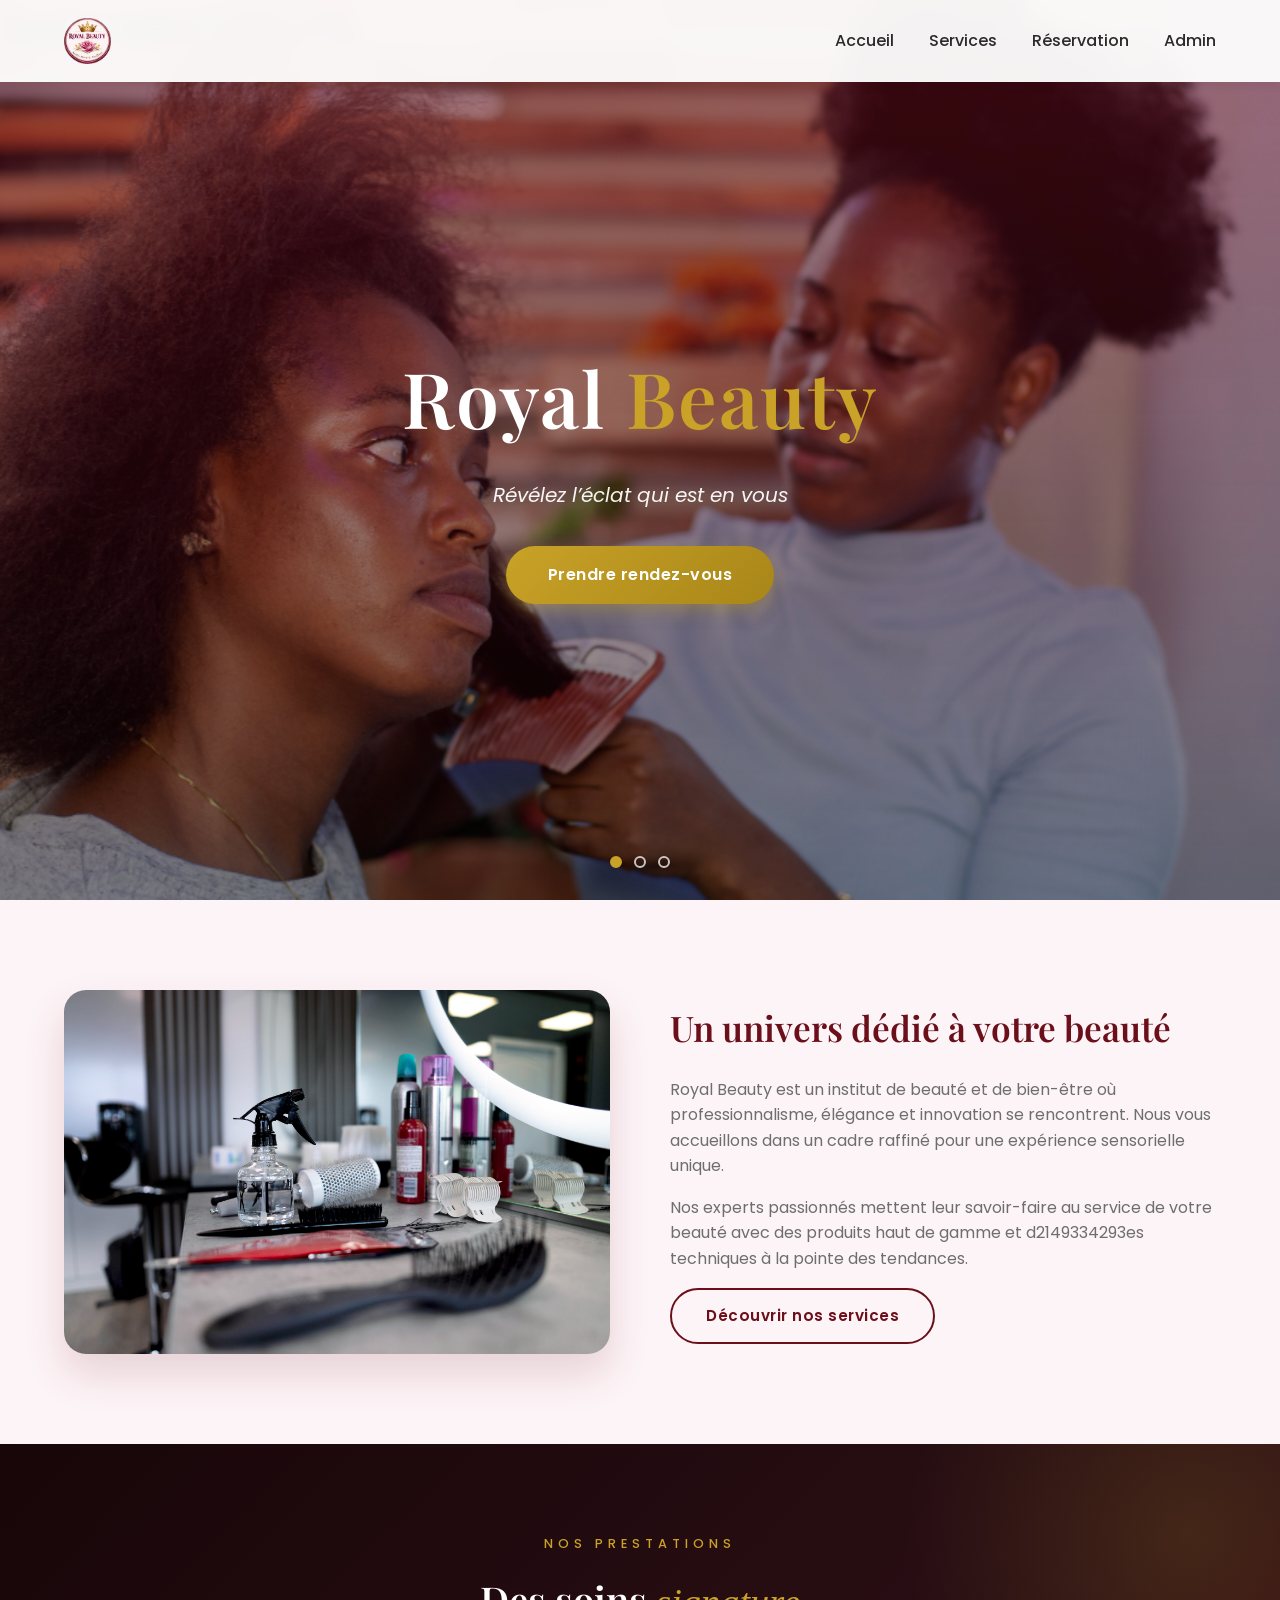
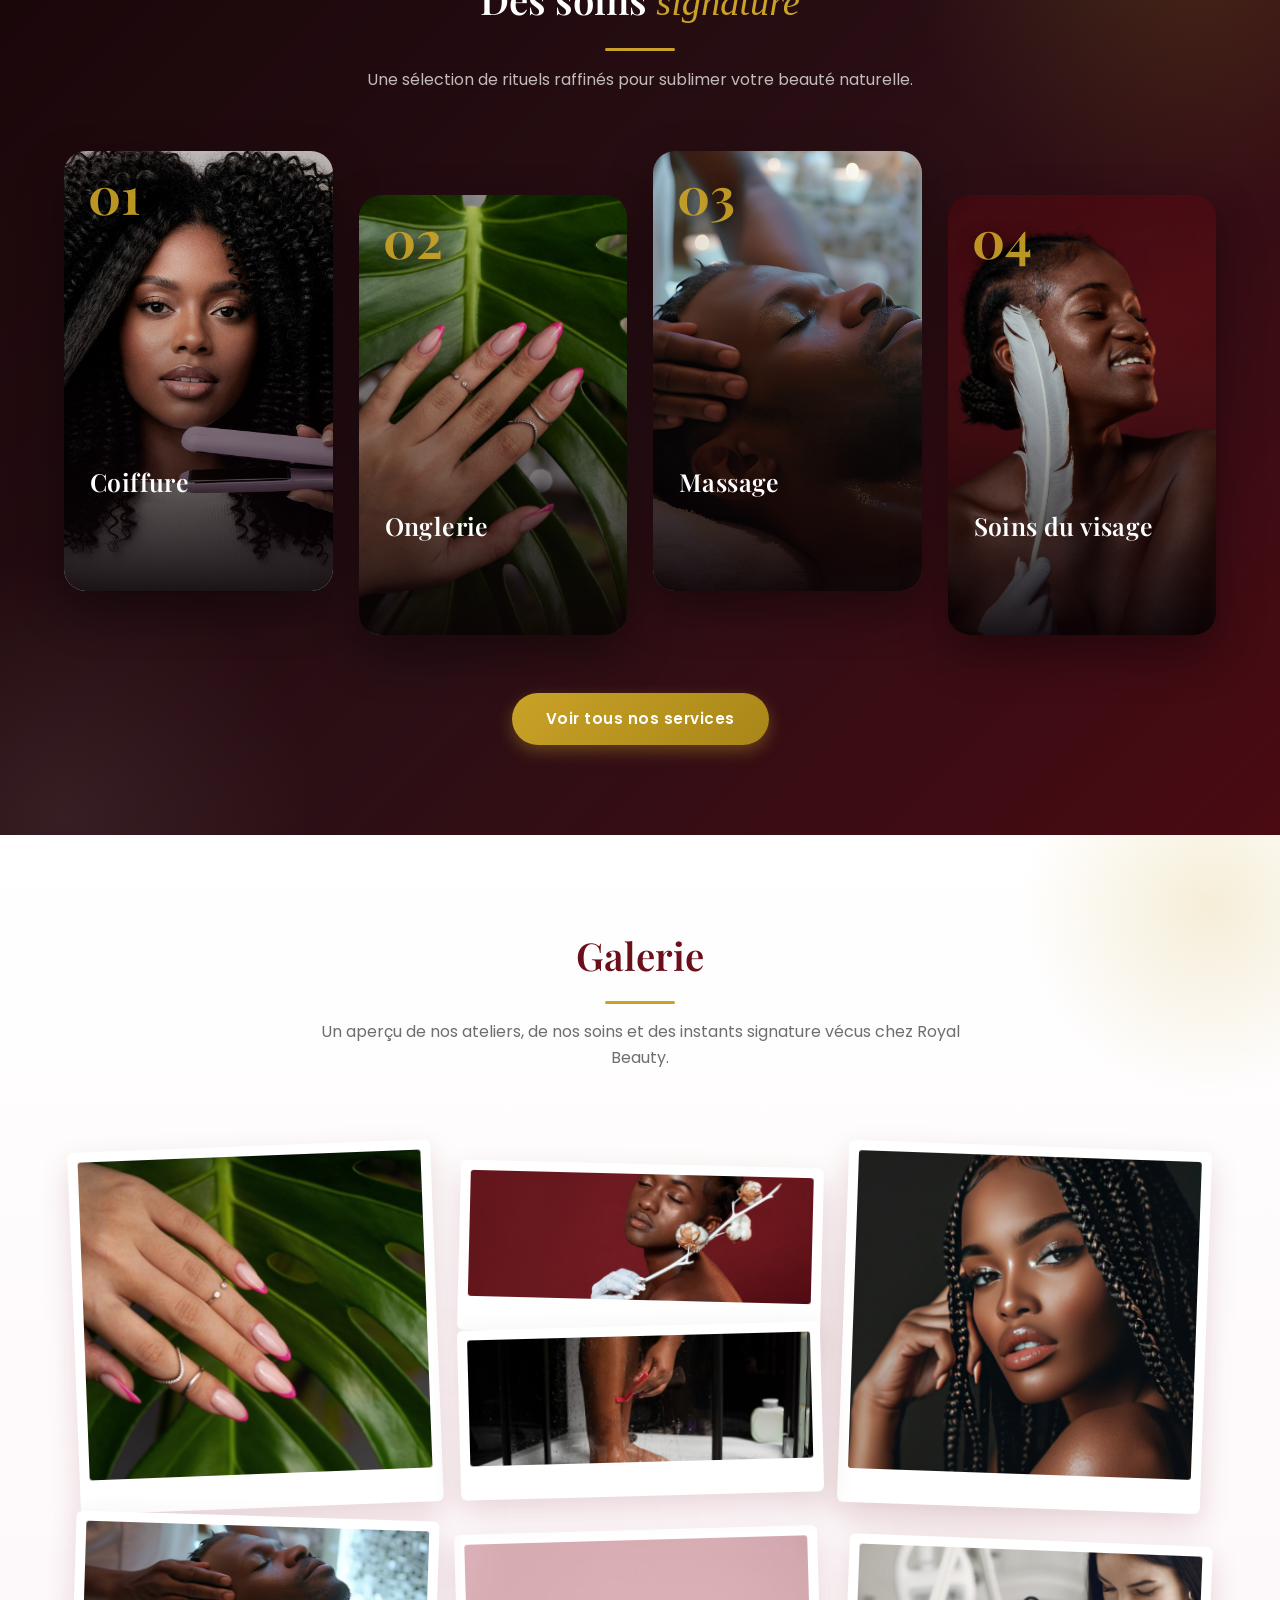
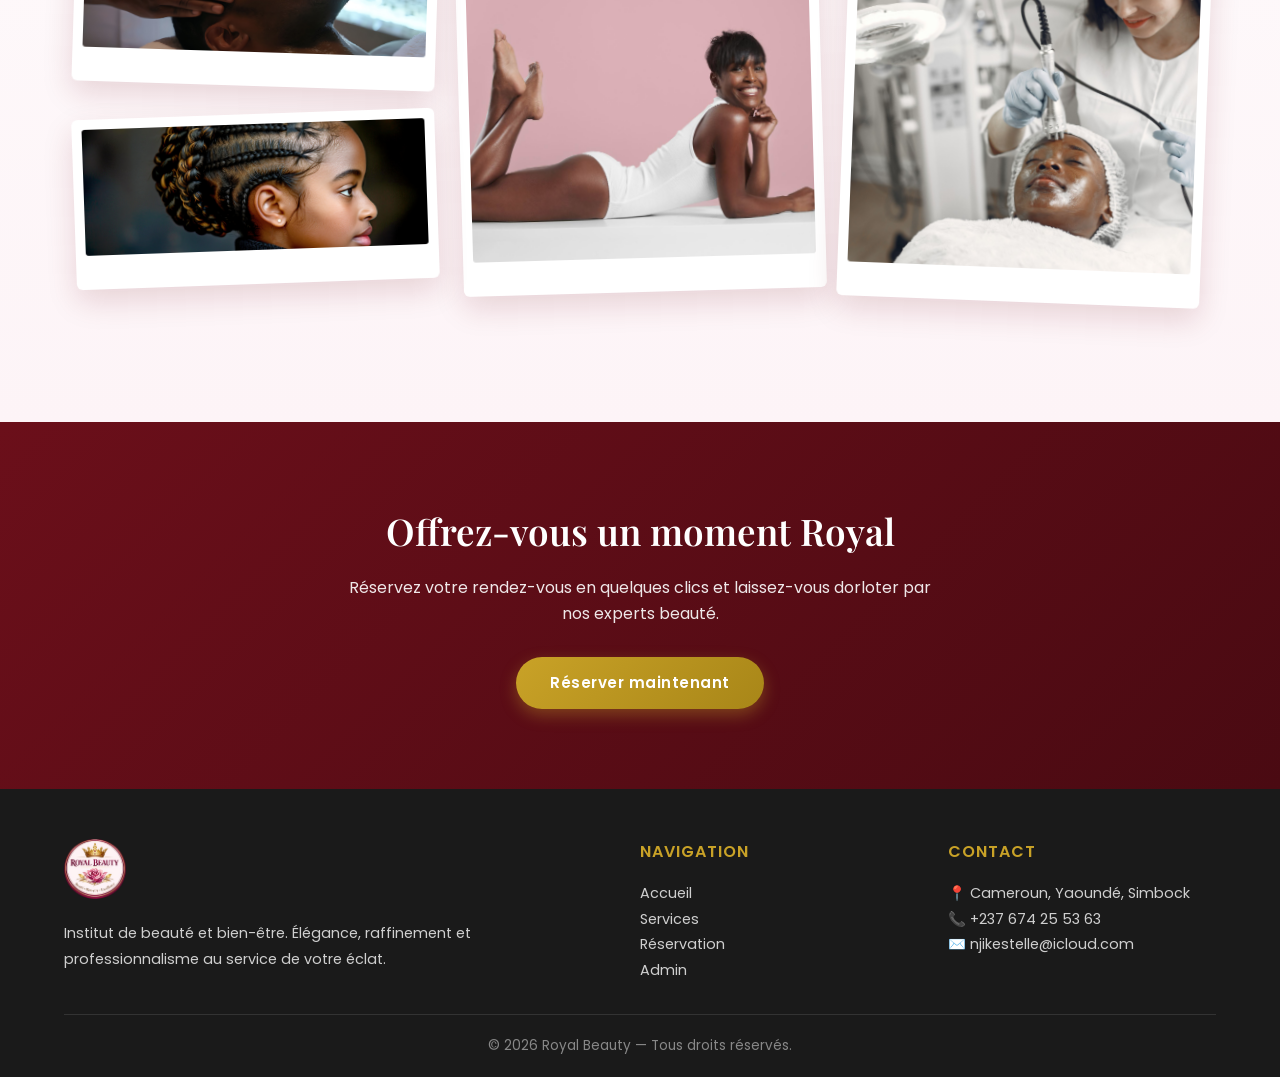
==== commit 60c315b4: "Ajout des images sur la section des services phares a laccueil" ====
--- a/index.html
+++ b/index.html
@@ -51,8 +51,8 @@
     <header class="hero" id="heroCarousel">
         <div class="hero-slides">
             <div class="hero-slide active" style="background-image: url('images/2149259365.jpg');"></div>
-            <div class="hero-slide" style="background-image: url('images/2148976099.jpg');"></div>
-            <div class="hero-slide" style="background-image: url('images/2149975498.jpg');"></div>
+            <div class="hero-slide" style="background-image: url('images/WhatsApp Image 2026-04-21 at 20.33.44.jpeg');"></div>
+            <div class="hero-slide" style="background-image: url('images/47673.jpg');"></div>
         </div>
         <div class="hero-content">
             <h1>Royal <span>Beauty</span></h1>
@@ -81,44 +81,56 @@
                 </p>
                 <p>
                     Nos experts passionnés mettent leur savoir-faire au service de votre beauté
-                    avec des produits haut de gamme et des techniques à la pointe des tendances.
+                    avec des produits haut de gamme et d2149334293es techniques à la pointe des tendances.
                 </p>
                 <a href="services.html" class="btn btn-outline">Découvrir nos services</a>
             </div>
         </div>
     </section>
 
-    <!-- ================= SERVICES PREVIEW ================= -->
-    <section class="section">
+    <!-- ================= SERVICES SHOWCASE ================= -->
+    <section class="section services-showcase">
         <div class="container">
-            <h2 class="section-title">Nos prestations phares</h2>
-            <p class="section-subtitle">Une sélection de soins raffinés pour sublimer votre beauté naturelle.</p>
-
-            <div class="preview-grid">
-                <div class="preview-card">
-                    <div class="preview-icon">✂️</div>
-                    <h3>Coiffure</h3>
-                    <p>Coupes, couleurs et coiffures sur mesure par nos stylistes.</p>
-                </div>
-                <div class="preview-card">
-                    <div class="preview-icon">💅</div>
-                    <h3>Onglerie</h3>
-                    <p>Manucure, pédicure et pose d’ongles avec finitions premium.</p>
-                </div>
-                <div class="preview-card">
-                    <div class="preview-icon">💆‍♀️</div>
-                    <h3>Massage</h3>
-                    <p>Massages relaxants et thérapeutiques pour un lâcher-prise total.</p>
-                </div>
-                <div class="preview-card">
-                    <div class="preview-icon">✨</div>
-                    <h3>Soins du visage</h3>
-                    <p>Rituels sur-mesure pour une peau lumineuse et éclatante.</p>
-                </div>
-            </div>
-
-            <div style="text-align:center;">
-                <a href="services.html" class="btn btn-outline">Voir tous nos services</a>
+            <span class="showcase-eyebrow">Nos prestations</span>
+            <h2 class="section-title showcase-title">Des soins <span>signature</span></h2>
+            <p class="section-subtitle showcase-subtitle">Une sélection de rituels raffinés pour sublimer votre beauté naturelle.</p>
+            <div class="showcase-grid">
+                <a href="services.html" class="showcase-item" style="background-image: url('images/2152001453.jpg');">
+                    <span class="showcase-num">01</span>
+                    <div class="showcase-content">
+                        <h3>Coiffure</h3>
+                        <p>Coupes, couleurs et coiffures sur mesure par nos stylistes.</p>
+                        <span class="showcase-cta">Découvrir →</span>
+                    </div>
+                </a>
+                <a href="services.html" class="showcase-item" style="background-image: url('images/WhatsApp Image 2026-04-21 at 20.33.44 (1).jpeg');">
+                    <span class="showcase-num">02</span>
+                    <div class="showcase-content">
+                        <h3>Onglerie</h3>
+                        <p>Manucure, pédicure et pose d’ongles avec finitions premium.</p>
+                        <span class="showcase-cta">Découvrir →</span>
+                    </div>
+                </a>
+                <a href="services.html" class="showcase-item" style="background-image: url('images/2151454760.jpg');">
+                    <span class="showcase-num">03</span>
+                    <div class="showcase-content">
+                        <h3>Massage</h3>
+                        <p>Massages relaxants et thérapeutiques pour un lâcher-prise total.</p>
+                        <span class="showcase-cta">Découvrir →</span>
+                    </div>
+                </a>
+                <a href="services.html" class="showcase-item" style="background-image: url('images/2149732823.jpg');">
+                    <span class="showcase-num">04</span>
+                    <div class="showcase-content">
+                        <h3>Soins du visage</h3>
+                        <p>Rituels sur-mesure pour une peau lumineuse et éclatante.</p>
+                        <span class="showcase-cta">Découvrir →</span>
+                    </div>
+                </a>
+            </div>
+
+            <div class="showcase-footer">
+                <a href="services.html" class="btn btn-primary">Voir tous nos services</a>
             </div>
         </div>
     </section>
@@ -131,14 +143,14 @@
             <p class="section-subtitle">Un aperçu de nos ateliers, de nos soins et des instants signature vécus chez Royal Beauty.</p>
 
             <div class="gallery">
-                <figure class="gallery-item"><img src="images/2149334293.jpg" alt="Atelier soin visage – Royal Beauty" loading="lazy" /></figure>
-                <figure class="gallery-item"><img src="images/2149732823.jpg" alt="Espace coiffure – Royal Beauty" loading="lazy" /></figure>
-                <figure class="gallery-item"><img src="images/2150162720.jpg" alt="Rituel bien-être – Royal Beauty" loading="lazy" /></figure>
+                <figure class="gallery-item"><img src="images/WhatsApp Image 2026-04-21 at 20.33.44.jpeg" alt="Atelier soin visage – Royal Beauty" loading="lazy" /></figure>
+                <figure class="gallery-item"><img src="images/2149732826.jpg" alt="Espace coiffure – Royal Beauty" loading="lazy" /></figure>
+                <figure class="gallery-item"><img src="images/2151429501.jpg" alt="Rituel bien-être – Royal Beauty" loading="lazy" /></figure>
                 <figure class="gallery-item"><img src="images/2150162723.jpg" alt="Onglerie premium – Royal Beauty" loading="lazy" /></figure>
                 <figure class="gallery-item"><img src="images/2151454760.jpg" alt="Atelier beauté – Royal Beauty" loading="lazy" /></figure>
                 <figure class="gallery-item"><img src="images/2283.jpg" alt="Cadre raffiné – Royal Beauty" loading="lazy" /></figure>
                 <figure class="gallery-item"><img src="images/48234.jpg" alt="Expertise beauté – Royal Beauty" loading="lazy" /></figure>
-                <figure class="gallery-item"><img src="images/person-getting-micro-needling-beauty-treatment.jpg" alt="Soin technique avancé – Royal Beauty" loading="lazy" /></figure>
+                <figure class="gallery-item"><img src="images/2151570237.jpg" alt="Soin technique avancé – Royal Beauty" loading="lazy" /></figure>
             </div>
         </div>
     </section>
--- a/css/style.css
+++ b/css/style.css
@@ -330,20 +330,76 @@
 }
 
 .page-header {
-    padding: 160px 0 70px;
-    background: linear-gradient(135deg, var(--pink-soft), var(--pink));
+    position: relative;
+    padding: 170px 20px 80px;
     text-align: center;
-}
+    color: var(--white);
+    overflow: hidden;
+    background: linear-gradient(135deg, var(--burgundy), var(--burgundy-dark));
+    isolation: isolate;
+}
+
+/* Image de fond avec léger zoom animé */
+.page-header::before {
+    content: "";
+    position: absolute;
+    inset: 0;
+    background-image: var(--header-img, none);
+    background-size: cover;
+    background-position: center;
+    z-index: -2;
+    transform: scale(1.05);
+    animation: headerSlowZoom 18s ease-in-out infinite alternate;
+}
+
+/* Overlay dégradé bordeaux/noir pour la lisibilité */
+.page-header::after {
+    content: "";
+    position: absolute;
+    inset: 0;
+    background:
+        linear-gradient(135deg, rgba(107, 15, 26, 0.78) 0%, rgba(24, 6, 9, 0.85) 100%),
+        radial-gradient(ellipse at center, transparent 40%, rgba(0, 0, 0, 0.4));
+    z-index: -1;
+}
+
+@keyframes headerSlowZoom {
+    from { transform: scale(1.05); }
+    to   { transform: scale(1.15); }
+}
+
+.page-header .container { position: relative; z-index: 1; }
 
 .page-header h1 {
-    font-size: 3rem;
-    margin-bottom: 10px;
+    color: var(--white);
+    font-size: 3.1rem;
+    margin-bottom: 12px;
+    letter-spacing: 1px;
+    text-shadow: 0 2px 18px rgba(0, 0, 0, 0.35);
+}
+
+.page-header h1::after {
+    content: "";
+    display: block;
+    width: 70px;
+    height: 3px;
+    background: linear-gradient(90deg, transparent, var(--gold), transparent);
+    margin: 18px auto 0;
 }
 
 .page-header p {
-    color: var(--text-muted);
-    font-size: 1.05rem;
-}
+    color: rgba(255, 255, 255, 0.92);
+    font-size: 1.08rem;
+    letter-spacing: 0.3px;
+    max-width: 620px;
+    margin: 0 auto;
+}
+
+/* Variantes : image de fond spécifique à chaque page */
+.page-header-services  { --header-img: url("../images/2149820448.jpg.jpeg"); }
+.page-header-booking   { --header-img: url("../images/1394.jpg"); }
+.page-header-dashboard { --header-img: url("../images/2150286069.jpg"); padding: 150px 20px 55px; }
+.page-header-dashboard h1 { font-size: 2.6rem; }
 
 /* ---------- About section ---------- */
 .about {
@@ -482,6 +538,216 @@
 .preview-card p {
     color: var(--text-muted);
     font-size: 0.9rem;
+}
+
+/* ---------- Showcase "Des soins signature" ---------- */
+.services-showcase {
+    background: linear-gradient(135deg, #180609 0%, #2a0f15 55%, var(--burgundy-dark) 100%);
+    color: var(--white);
+    position: relative;
+    overflow: hidden;
+}
+
+.services-showcase::before,
+.services-showcase::after {
+    content: "";
+    position: absolute;
+    border-radius: 50%;
+    pointer-events: none;
+}
+
+.services-showcase::before {
+    top: -220px;
+    right: -220px;
+    width: 620px;
+    height: 620px;
+    background: radial-gradient(circle, rgba(201, 162, 39, 0.16), transparent 65%);
+}
+
+.services-showcase::after {
+    bottom: -260px;
+    left: -220px;
+    width: 560px;
+    height: 560px;
+    background: radial-gradient(circle, rgba(248, 225, 231, 0.08), transparent 65%);
+}
+
+.services-showcase .container { position: relative; z-index: 1; }
+
+.showcase-eyebrow {
+    display: block;
+    text-align: center;
+    color: var(--gold);
+    font-size: 0.8rem;
+    letter-spacing: 5px;
+    text-transform: uppercase;
+    margin-bottom: 14px;
+    font-weight: 500;
+}
+
+.showcase-title {
+    color: var(--white);
+    margin-bottom: 16px;
+}
+
+.showcase-title span {
+    color: var(--gold);
+    font-style: italic;
+    font-weight: 500;
+}
+
+.showcase-subtitle {
+    color: rgba(255, 255, 255, 0.72);
+    margin-bottom: 30px;
+}
+
+.showcase-grid {
+    display: grid;
+    grid-template-columns: repeat(4, 1fr);
+    gap: 26px;
+    margin: 70px 0 40px;
+    padding: 10px 0 30px;
+}
+
+.showcase-item {
+    position: relative;
+    display: block;
+    height: 440px;
+    border-radius: var(--radius-lg);
+    overflow: hidden;
+    background-size: cover;
+    background-position: center;
+    box-shadow: 0 20px 45px rgba(0, 0, 0, 0.4);
+    color: var(--white);
+    transition: transform 0.6s cubic-bezier(0.22, 1, 0.36, 1),
+                box-shadow 0.4s ease;
+}
+
+/* Effet zigzag : cartes alternées haut/bas */
+.showcase-item:nth-child(odd)  { transform: translateY(-22px); }
+.showcase-item:nth-child(even) { transform: translateY(22px); }
+
+/* Overlay dégradé permanent pour la lisibilité */
+.showcase-item::before {
+    content: "";
+    position: absolute;
+    inset: 0;
+    background: linear-gradient(180deg,
+                rgba(0, 0, 0, 0) 0%,
+                rgba(0, 0, 0, 0.15) 40%,
+                rgba(10, 2, 5, 0.92) 100%);
+    transition: background 0.45s ease;
+    z-index: 1;
+}
+
+/* Liseré doré animé en bas de carte */
+.showcase-item::after {
+    content: "";
+    position: absolute;
+    bottom: 0;
+    left: 0;
+    right: 0;
+    height: 3px;
+    background: linear-gradient(90deg, transparent, var(--gold), transparent);
+    transform: scaleX(0);
+    transform-origin: center;
+    transition: transform 0.55s ease;
+    z-index: 3;
+}
+
+.showcase-num {
+    position: absolute;
+    top: 18px;
+    left: 24px;
+    font-family: 'Playfair Display', serif;
+    font-size: 3.2rem;
+    font-weight: 700;
+    color: var(--gold);
+    line-height: 1;
+    text-shadow: 0 2px 18px rgba(0, 0, 0, 0.6);
+    opacity: 0.92;
+    z-index: 2;
+    transition: transform 0.5s ease, opacity 0.4s ease;
+}
+
+.showcase-content {
+    position: absolute;
+    bottom: 0;
+    left: 0;
+    right: 0;
+    padding: 28px 26px 26px;
+    z-index: 2;
+    transform: translateY(58px);
+    transition: transform 0.55s cubic-bezier(0.22, 1, 0.36, 1);
+}
+
+.showcase-content h3 {
+    color: var(--white);
+    font-size: 1.55rem;
+    margin-bottom: 10px;
+    letter-spacing: 0.4px;
+}
+
+.showcase-content p {
+    color: rgba(255, 255, 255, 0.88);
+    font-size: 0.93rem;
+    line-height: 1.55;
+    margin-bottom: 16px;
+    opacity: 0;
+    transition: opacity 0.4s ease 0.05s;
+}
+
+.showcase-cta {
+    display: inline-block;
+    color: var(--gold);
+    font-weight: 600;
+    font-size: 0.88rem;
+    letter-spacing: 2px;
+    text-transform: uppercase;
+    opacity: 0;
+    transition: opacity 0.4s ease 0.12s, letter-spacing 0.3s ease;
+}
+
+.showcase-item:hover {
+    transform: translateY(-32px) !important;
+    box-shadow: 0 32px 65px rgba(0, 0, 0, 0.55);
+}
+
+.showcase-item:hover::before {
+    background: linear-gradient(180deg,
+                rgba(107, 15, 26, 0.15) 0%,
+                rgba(107, 15, 26, 0.45) 40%,
+                rgba(10, 2, 5, 0.95) 100%);
+}
+
+.showcase-item:hover::after { transform: scaleX(1); }
+.showcase-item:hover .showcase-num { transform: translateX(4px) scale(1.08); opacity: 1; }
+.showcase-item:hover .showcase-content { transform: translateY(0); }
+.showcase-item:hover .showcase-content p,
+.showcase-item:hover .showcase-cta { opacity: 1; }
+.showcase-item:hover .showcase-cta { letter-spacing: 3px; }
+
+.showcase-footer {
+    text-align: center;
+    margin-top: 50px;
+    position: relative;
+    z-index: 1;
+}
+
+/* Responsive */
+@media (max-width: 1000px) {
+    .showcase-grid { grid-template-columns: repeat(2, 1fr); gap: 22px; }
+    .showcase-item:nth-child(odd),
+    .showcase-item:nth-child(even) { transform: translateY(0); }
+    .showcase-item:hover { transform: translateY(-10px) !important; }
+}
+
+@media (max-width: 560px) {
+    .showcase-grid { grid-template-columns: 1fr; margin: 45px 0 30px; }
+    .showcase-item { height: 380px; }
+    .showcase-content { transform: translateY(0); }
+    .showcase-content p,
+    .showcase-cta { opacity: 1; }
 }
 
 /* ---------- CTA section ---------- */
@@ -598,14 +864,14 @@
 
 /* ---------- Dashboard ---------- */
 .dashboard-section {
-    padding: 140px 0 80px;
+    padding: 50px 0 80px;
     background: var(--pink-soft);
-    min-height: 100vh;
+    min-height: 60vh;
 }
 
 .dashboard-header {
     display: flex;
-    justify-content: space-between;
+    justify-content: flex-end;
     align-items: center;
     margin-bottom: 30px;
     flex-wrap: wrap;
@@ -1163,10 +1429,12 @@
 
     .footer-grid { grid-template-columns: 1fr; gap: 30px; }
 
-    .page-header { padding: 130px 0 50px; }
+    .page-header { padding: 130px 20px 55px; }
     .page-header h1 { font-size: 2.2rem; }
-
-    .dashboard-section { padding: 120px 0 60px; }
+    .page-header-dashboard { padding: 120px 20px 45px; }
+    .page-header-dashboard h1 { font-size: 2rem; }
+
+    .dashboard-section { padding: 40px 0 60px; }
 
     /* Responsive table → cards */
     .bookings-table thead { display: none; }
